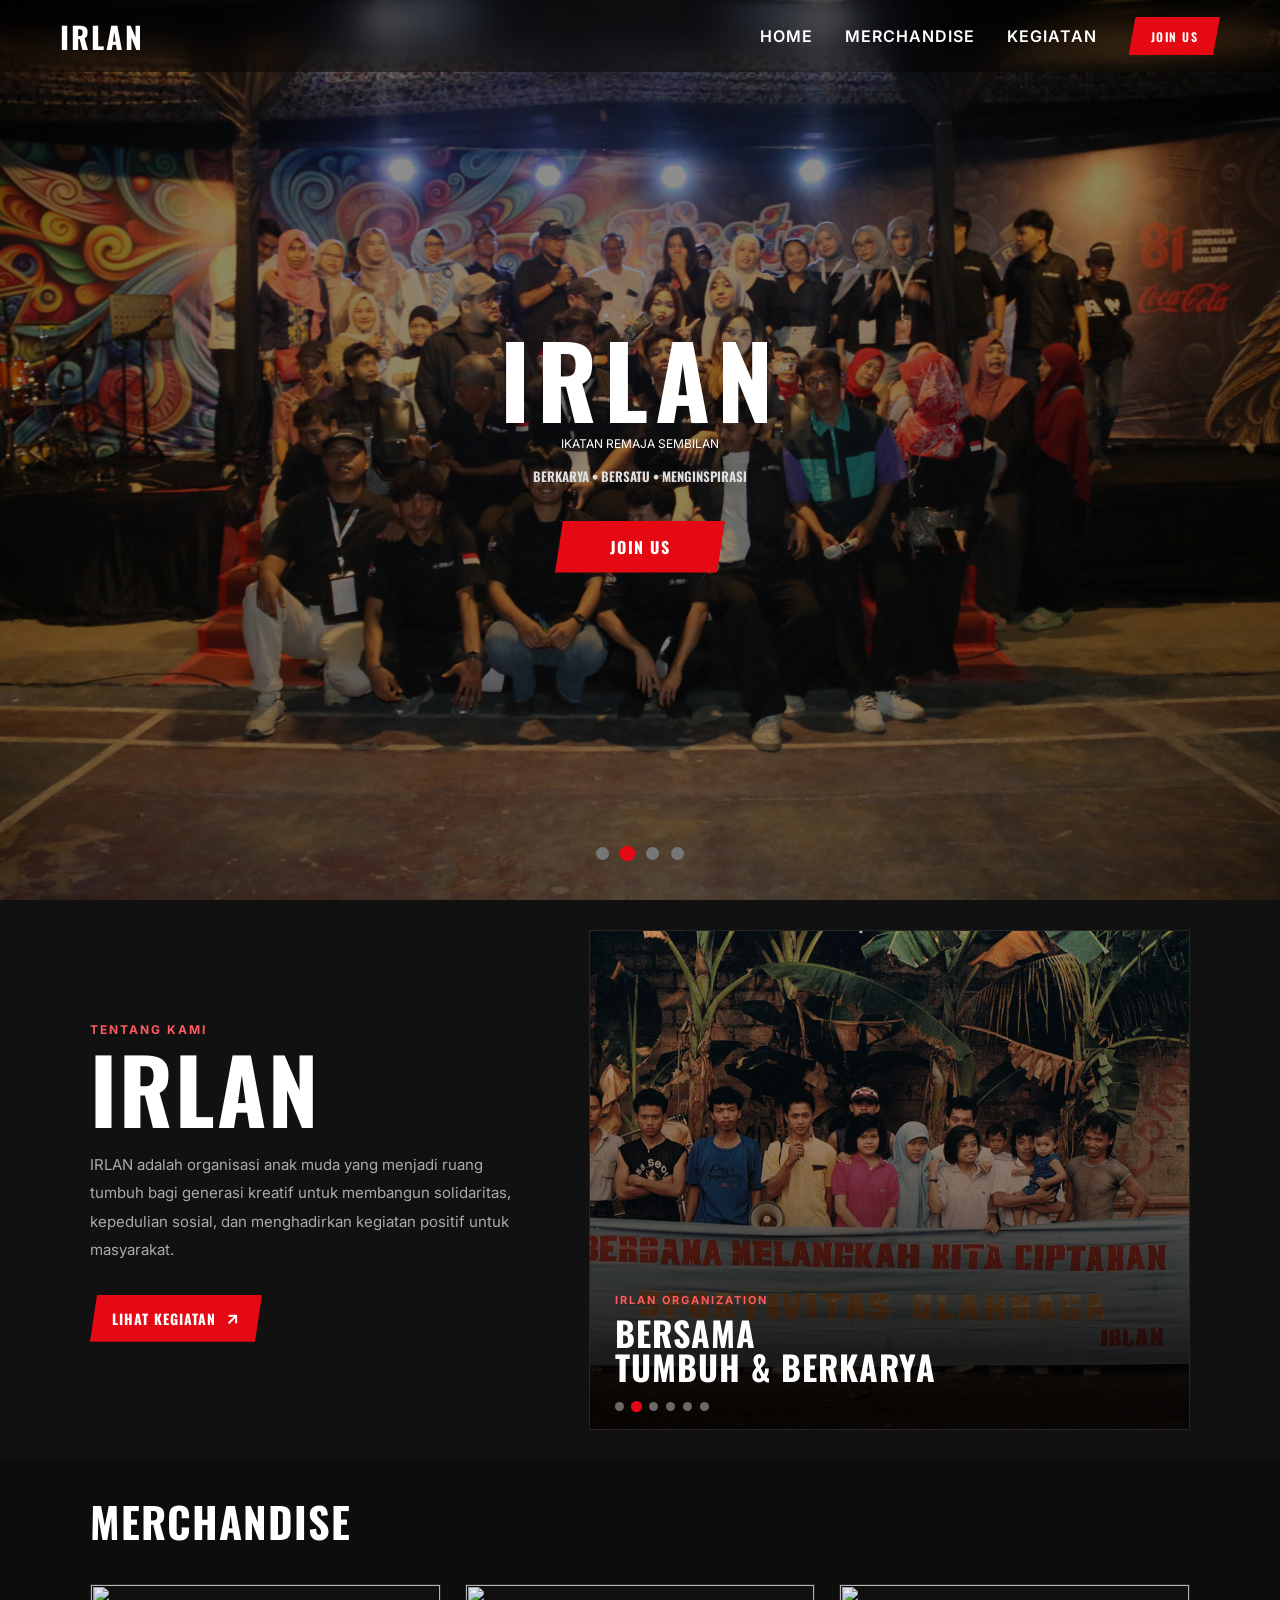
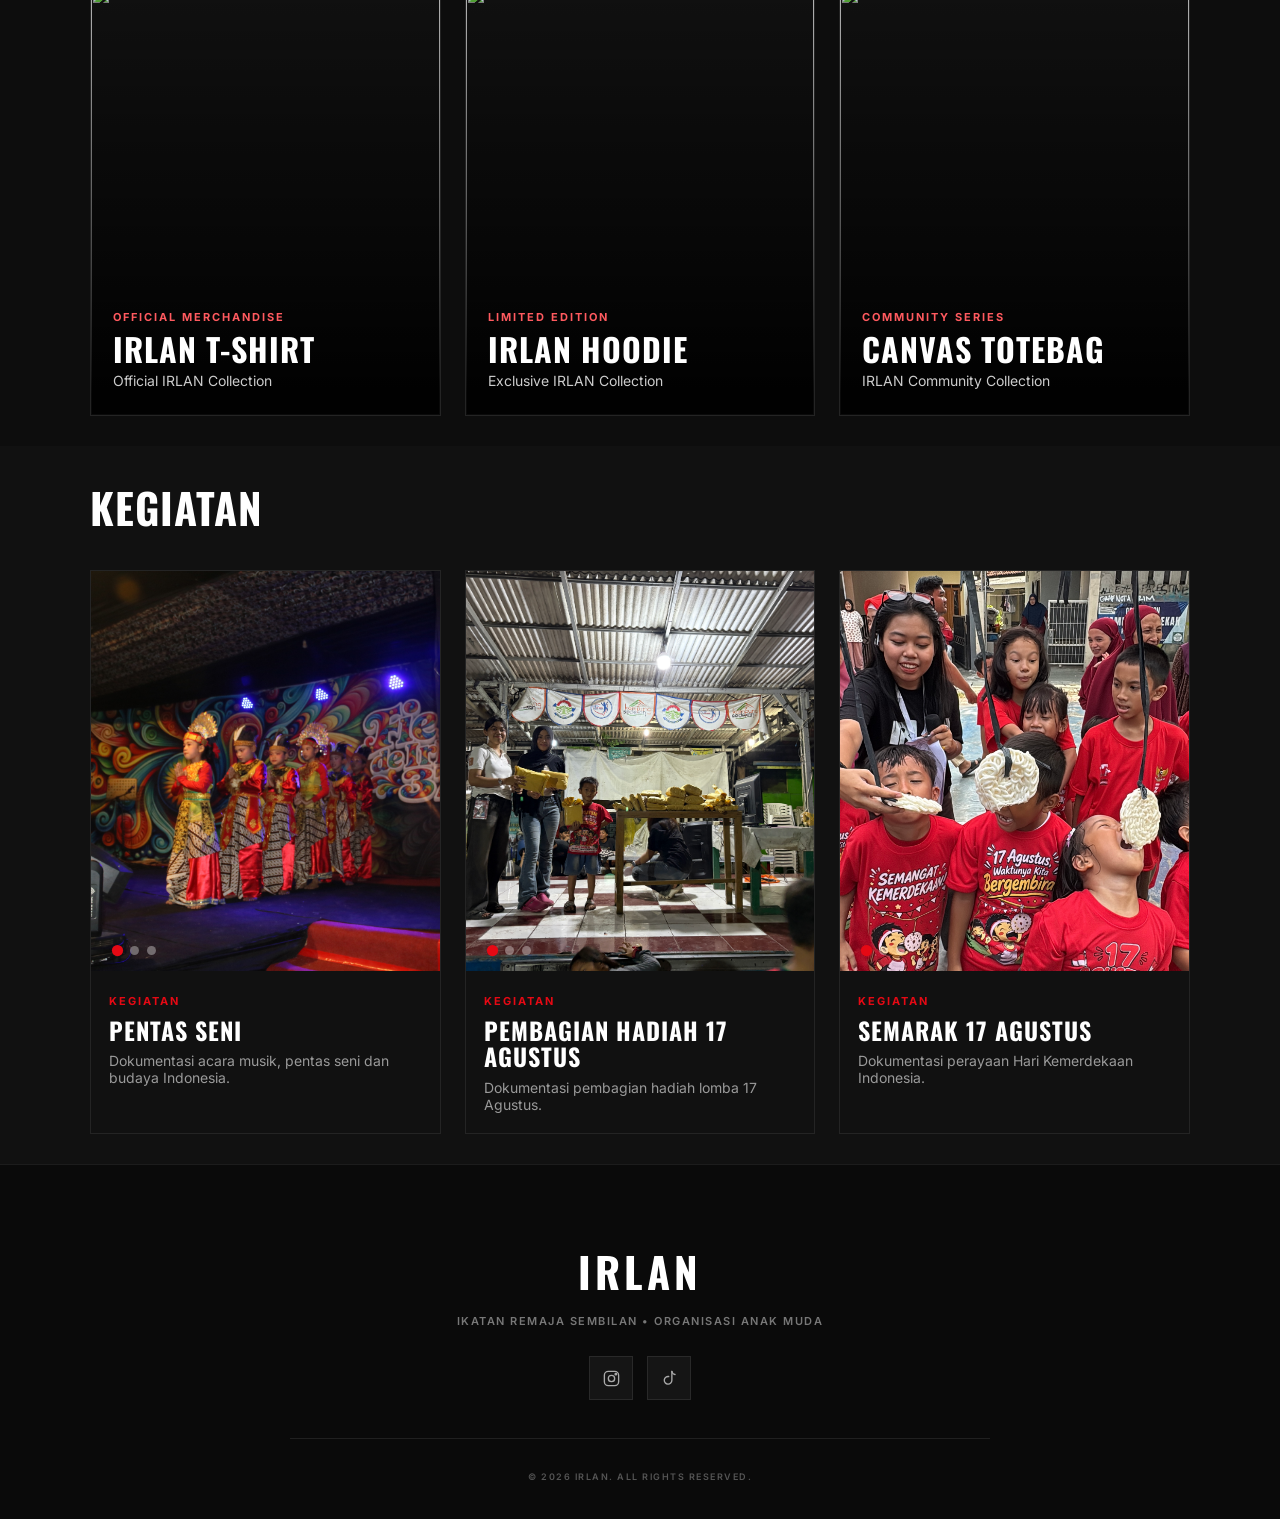
==== index.html @ e05d718b "home" ====
<!DOCTYPE html>
<html lang="id">

<head>
    <meta charset="UTF-8">
    <meta name="viewport" content="width=device-width, initial-scale=1.0">
    <title>IRLAN | Ikatan Remaja Sembilan</title>
    <link
        href="https://fonts.googleapis.com/css2?family=Oswald:wght@400;500;600;700&family=Inter:wght@300;400;500;600&display=swap"
        rel="stylesheet">
    <link rel="stylesheet" href="https://irlan-organization.github.io/org/assets/css/style.css">
</head>

<body>

    <header>
        <nav class="nav">
            <h2 class="logo">IRLAN</h2>
            <ul class="menu" id="menu">
                <li><a href="#home" id="active">HOME</a></li>
                <li><a href="#merchandise">MERCHANDISE</a></li>
                <li><a href="#activity">KEGIATAN</a></li>
                <li class="nav-join">
                    <a href="#join">JOIN US</a>
                </li>
            </ul>
            <button class="hamburger" id="hamburger" aria-label="Menu">
                ☰
            </button>
        </nav>
    </header>

    <!-- HERO -->

    <section class="hero" id="home">
        <div class="slides">
            <div class="slide active"
                style="background-image:url('https://irlan-organization.github.io/org/assets/anggota/IMG_0138.JPG')">
            </div>
            <div class="slide"
                style="background-image:url('https://irlan-organization.github.io/org/assets/anggota/IMG_0139.JPG')">
            </div>
            <div class="slide"
                style="background-image:url('https://irlan-organization.github.io/org/assets/anggota/IMG_0140.JPG')">
            </div>
            <div class="slide"
                style="background-image:url('https://irlan-organization.github.io/org/assets/anggota/IMG_0142.JPG')">
            </div>
        </div>

        <div class="hero-overlay">
            <h1>IRLAN</h1>
            <span class="badge">IKATAN REMAJA SEMBILAN</span>
            <p>
                BERKARYA • BERSATU • MENGINSPIRASI
            </p>
            <a href="#activity" class="btn">
                JOIN US
            </a>
            <div class="dots">
                <span class="dot active"></span>
                <span class="dot"></span>
                <span class="dot"></span>
                <span class="dot"></span>
            </div>
        </div>
    </section>

    <!-- ABOUT -->

    <section class="about">
        <div class="container about-grid">
            <!-- TEXT -->
            <div class="about-text">
                <span class="section-tag">
                    TENTANG KAMI
                </span>
                <h2>
                    IRLAN
                </h2>
                <p>
                    IRLAN adalah organisasi anak muda yang menjadi ruang tumbuh
                    bagi generasi kreatif untuk membangun solidaritas,
                    kepedulian sosial, dan menghadirkan kegiatan positif
                    untuk masyarakat.
                </p>
                <a href="#activity" class="about-btn">
                    LIHAT KEGIATAN
                    <span>↗</span>
                </a>
            </div>

            <!-- FOTO -->
            <div class="about-slider">
                <img src="https://irlan-organization.github.io/org/assets/anggota/34.jpg" class="about-photo active">
                <img src="https://irlan-organization.github.io/org/assets/anggota/70.JPG" class="about-photo">
                <img src="https://irlan-organization.github.io/org/assets/anggota/37.JPG" class="about-photo">
                <img src="https://irlan-organization.github.io/org/assets/anggota/111.JPG" class="about-photo">
                <img src="https://irlan-organization.github.io/org/assets/anggota/15.JPG" class="about-photo">
                <img src="https://irlan-organization.github.io/org/assets/anggota/7.JPG" class="about-photo">
                <div class="about-overlay"></div>
                <div class="about-info">
                    <span>
                        IRLAN ORGANIZATION
                    </span>
                    <h3>
                        Bersama<br>
                        Tumbuh & Berkarya
                    </h3>
                </div>
                <div class="about-dots">
                    <span class="about-dot active"></span>
                    <span class="about-dot"></span>
                    <span class="about-dot"></span>
                    <span class="about-dot"></span>
                    <span class="about-dot"></span>
                    <span class="about-dot"></span>
                </div>
            </div>
        </div>
    </section>

    <!-- MERCHANDISE -->

    <section class="merchandise" id="merchandise">
        <div class="container">
            <h2>Merchandise</h2>
            <div class="merch-grid">
                <!-- T-SHIRT -->
                <div class="merch-card">
                    <div class="merch-image">
                        <img src="assets/merchandise/HARDCORE TODAY 001 (T-SHIRT).jpg">
                        <div class="merch-overlay"></div>
                        <div class="merch-info">
                            <span>OFFICIAL MERCHANDISE</span>
                            <h3>IRLAN T-Shirt</h3>
                            <p>Official IRLAN Collection</p>
                        </div>
                    </div>
                </div>

                <!-- HOODIE -->
                <div class="merch-card">
                    <div class="merch-image">
                        <img src="assets/merch2.jpg">
                        <div class="merch-overlay"></div>
                        <div class="merch-info">
                            <span>LIMITED EDITION</span>
                            <h3>IRLAN Hoodie</h3>
                            <p>Exclusive IRLAN Collection</p>
                        </div>
                    </div>
                </div>

                <!-- TOTEBAG -->
                <div class="merch-card">
                    <div class="merch-image">
                        <img src="assets/merch3.jpg">
                        <div class="merch-overlay"></div>
                        <div class="merch-info">
                            <span>COMMUNITY SERIES</span>
                            <h3>Canvas Totebag</h3>
                            <p>IRLAN Community Collection</p>
                        </div>
                    </div>
                </div>
            </div>
        </div>
    </section>

    <!-- KEGIATAN -->

    <section id="activity" class="activity">
        <div class="container">
            <h2>Kegiatan</h2>
            <div class="cards">
                <!-- PENTAS SENI -->
                <div class="activity-card activity-item">
                    <div class="activity-slider">
                        <img src="https://irlan-organization.github.io/org/assets/kegiatan/pentas-seni/IMG_0026.JPG"
                            class="activity-photo active">
                        <img src="https://irlan-organization.github.io/org/assets/kegiatan/pentas-seni/IMG_0032.JPG"
                            class="activity-photo" loading="lazy">
                        <img src="https://irlan-organization.github.io/org/assets/kegiatan/pentas-seni/IMG_0035.JPG"
                            class="activity-photo" loading="lazy">
                        <div class="activity-dots">
                            <span class="activity-dot active"></span>
                            <span class="activity-dot"></span>
                            <span class="activity-dot"></span>
                        </div>
                    </div>

                    <!-- INFO DI LUAR ACTIVITY-SLIDER -->
                    <div class="activity-info">
                        <span class="activity-category">KEGIATAN</span>
                        <h3>Pentas Seni</h3>
                        <p>Dokumentasi acara musik, pentas seni dan budaya Indonesia.</p>
                    </div>
                </div>


                <!-- PEMBAGIAN HADIAH 17 AGUSTUS -->
                <div class="activity-card activity-item">
                    <div class="activity-slider">
                        <img src="https://irlan-organization.github.io/org/assets/kegiatan/17-agustus/IMG_1781.JPG"
                            class="activity-photo active">
                        <img src="https://irlan-organization.github.io/org/assets/kegiatan/17-agustus/IMG_1794.JPG"
                            class="activity-photo" loading="lazy">
                        <img src="https://irlan-organization.github.io/org/assets/kegiatan/17-agustus/IMG_1793.JPG"
                            class="activity-photo" loading="lazy">
                        <div class="activity-dots">
                            <span class="activity-dot active"></span>
                            <span class="activity-dot"></span>
                            <span class="activity-dot"></span>
                        </div>
                    </div>

                    <!-- INFO DI LUAR ACTIVITY-SLIDER -->
                    <div class="activity-info">
                        <span class="activity-category">KEGIATAN</span>
                        <h3>Pembagian Hadiah 17 Agustus</h3>
                        <p>Dokumentasi pembagian hadiah lomba 17 Agustus.</p>
                    </div>
                </div>


                <!-- SEMARAK 17 AGUSTUS -->
                <div class="activity-card activity-item">
                    <div class="activity-slider">
                        <img src="https://irlan-organization.github.io/org/assets/kegiatan/17-agustus/IMG_1621.JPG"
                            class="activity-photo active">
                        <img src="https://irlan-organization.github.io/org/assets/kegiatan/17-agustus/IMG_1635.JPG"
                            class="activity-photo" loading="lazy">
                        <img src="https://irlan-organization.github.io/org/assets/kegiatan/17-agustus/IMG_1679.JPG"
                            class="activity-photo" loading="lazy">
                        <div class="activity-dots">
                            <span class="activity-dot active"></span>
                            <span class="activity-dot"></span>
                            <span class="activity-dot"></span>
                        </div>
                    </div>

                    <!-- INFO DI LUAR ACTIVITY-SLIDER -->
                    <div class="activity-info">
                        <span class="activity-category">KEGIATAN</span>
                        <h3>Semarak 17 Agustus</h3>
                        <p>Dokumentasi perayaan Hari Kemerdekaan Indonesia.</p>
                    </div>
                </div>
            </div>
        </div>
    </section>

    <footer class="site-footer">
        <div class="footer-content">
            <h2>IRLAN</h2>
            <p>
                IKATAN REMAJA SEMBILAN • ORGANISASI ANAK MUDA
            </p>
            <div class="social-links">
                <a href="https://instagram.com/irlan09_" target="_blank" rel="noopener noreferrer"
                    aria-label="Instagram IRLAN">
                    <svg viewBox="0 0 24 24" aria-hidden="true">
                        <rect x="3" y="3" width="18" height="18" rx="5"></rect>
                        <circle cx="12" cy="12" r="4"></circle>
                        <circle cx="17.5" cy="6.5" r="1"></circle>
                    </svg>
                </a>
                <a href="https://tiktok.com/@USERNAME_IRLAN" target="_blank" rel="noopener noreferrer"
                    aria-label="TikTok IRLAN">
                    <svg viewBox="0 0 24 24" aria-hidden="true">
                        <path d="M15 3v11.2a4.8 4.8 0 1 1-4-4.7"></path>
                        <path d="M15 3c.5 2.3 2 3.8 4 4"></path>
                    </svg>
                </a>
            </div>
            <div class="footer-line"></div>
            <small>
                © 2026 IRLAN. ALL RIGHTS RESERVED.
            </small>
        </div>
    </footer>

    <script src="https://irlan-organization.github.io/org/assets/js/script.js"></script>

</body>

</html>
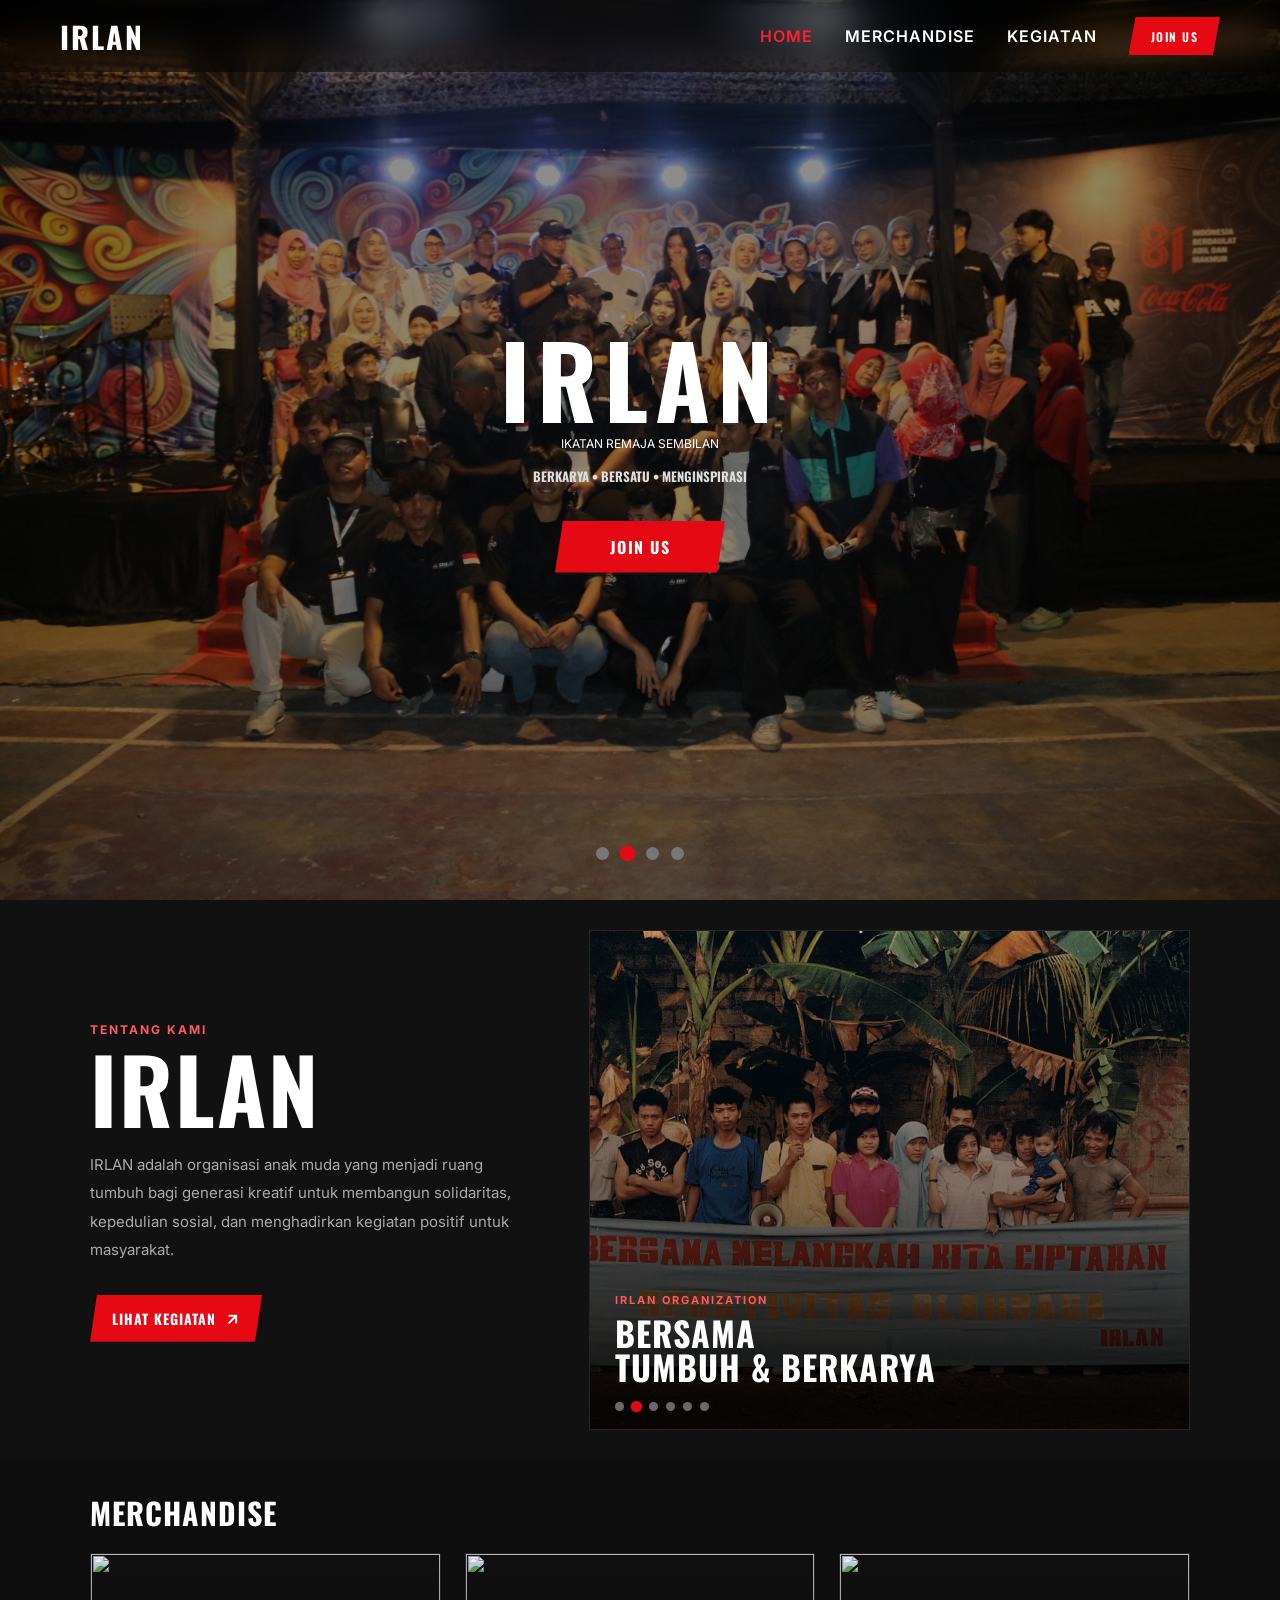
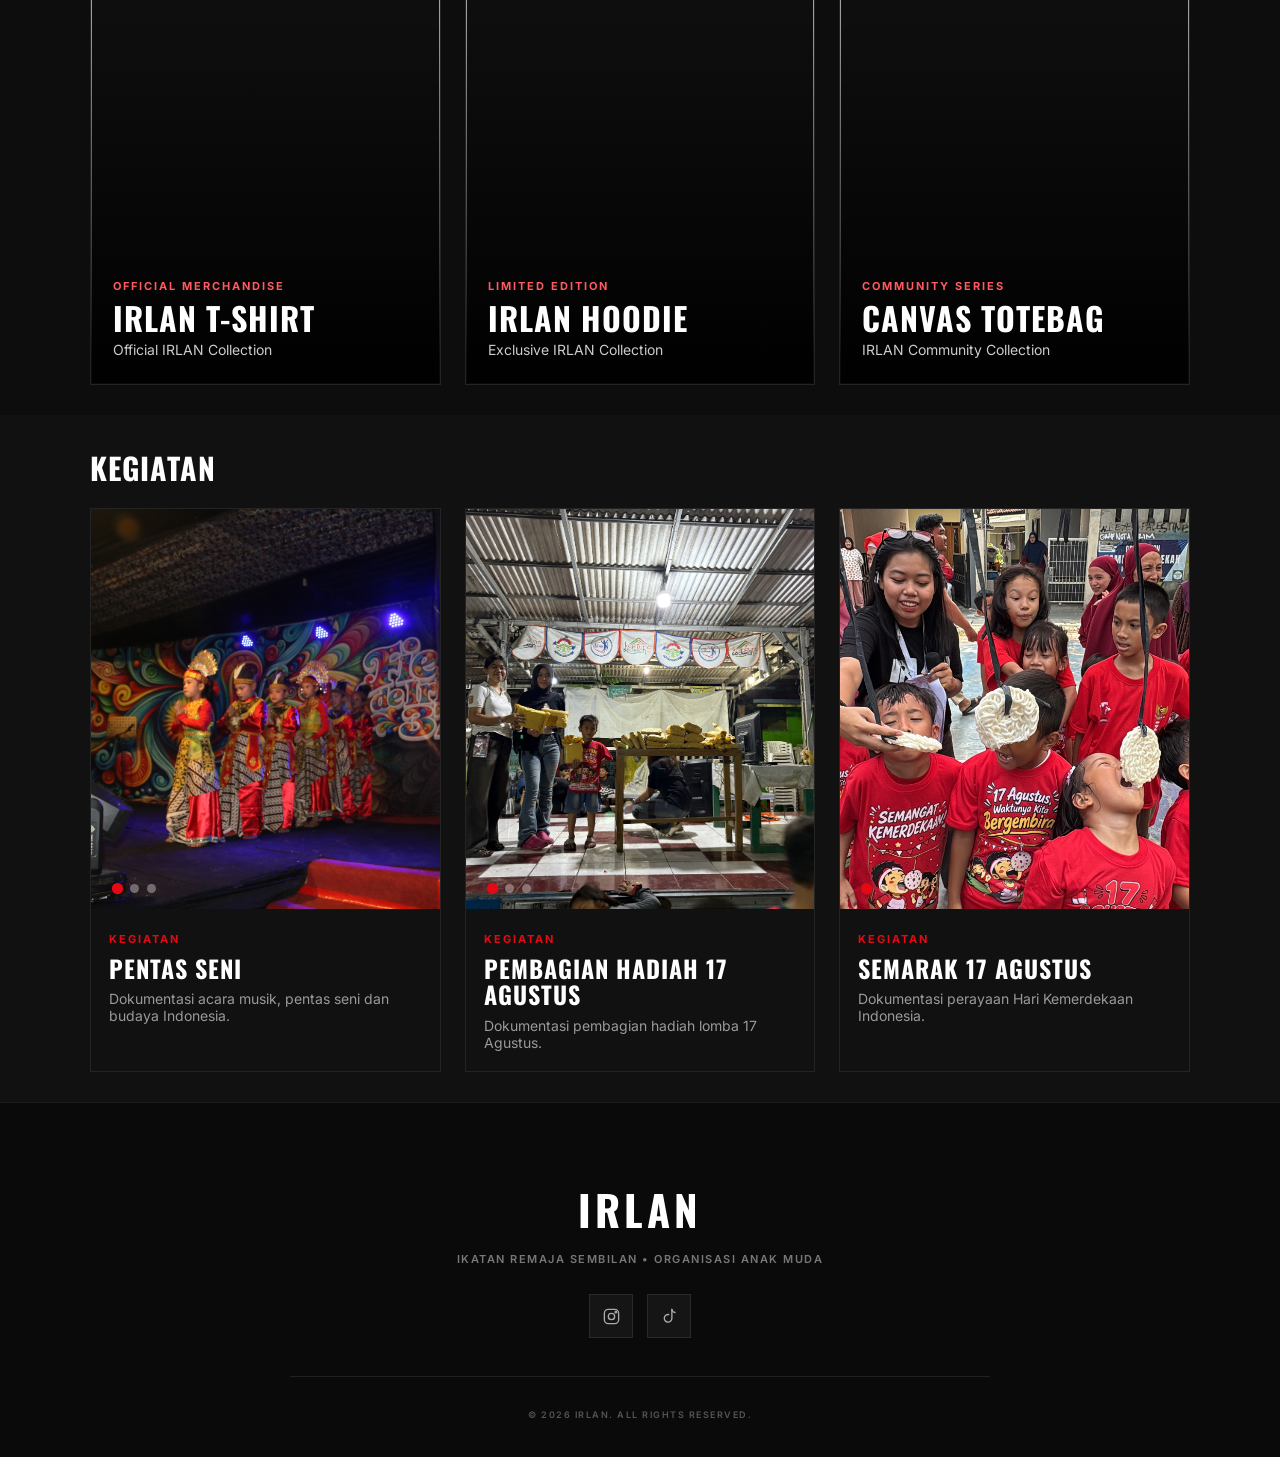
==== commit 94a90e2b: "home" ====
--- a/index.html
+++ b/index.html
@@ -17,11 +17,11 @@
         <nav class="nav">
             <h2 class="logo">IRLAN</h2>
             <ul class="menu" id="menu">
-                <li><a href="#home" id="active">HOME</a></li>
+                <li><a href="https://irlan-organization.github.io/org/home/" id="active">HOME</a></li>
                 <li><a href="#merchandise">MERCHANDISE</a></li>
-                <li><a href="#activity">KEGIATAN</a></li>
+                <li><a href="https://irlan-organization.github.io/org/activity/">KEGIATAN</a></li>
                 <li class="nav-join">
-                    <a href="#join">JOIN US</a>
+                    <a href="https://irlan-organization.github.io/org/form/">JOIN US</a>
                 </li>
             </ul>
             <button class="hamburger" id="hamburger" aria-label="Menu">
@@ -54,7 +54,7 @@
             <p>
                 BERKARYA • BERSATU • MENGINSPIRASI
             </p>
-            <a href="#activity" class="btn">
+            <a href="https://irlan-organization.github.io/org/form/" class="btn">
                 JOIN US
             </a>
             <div class="dots">
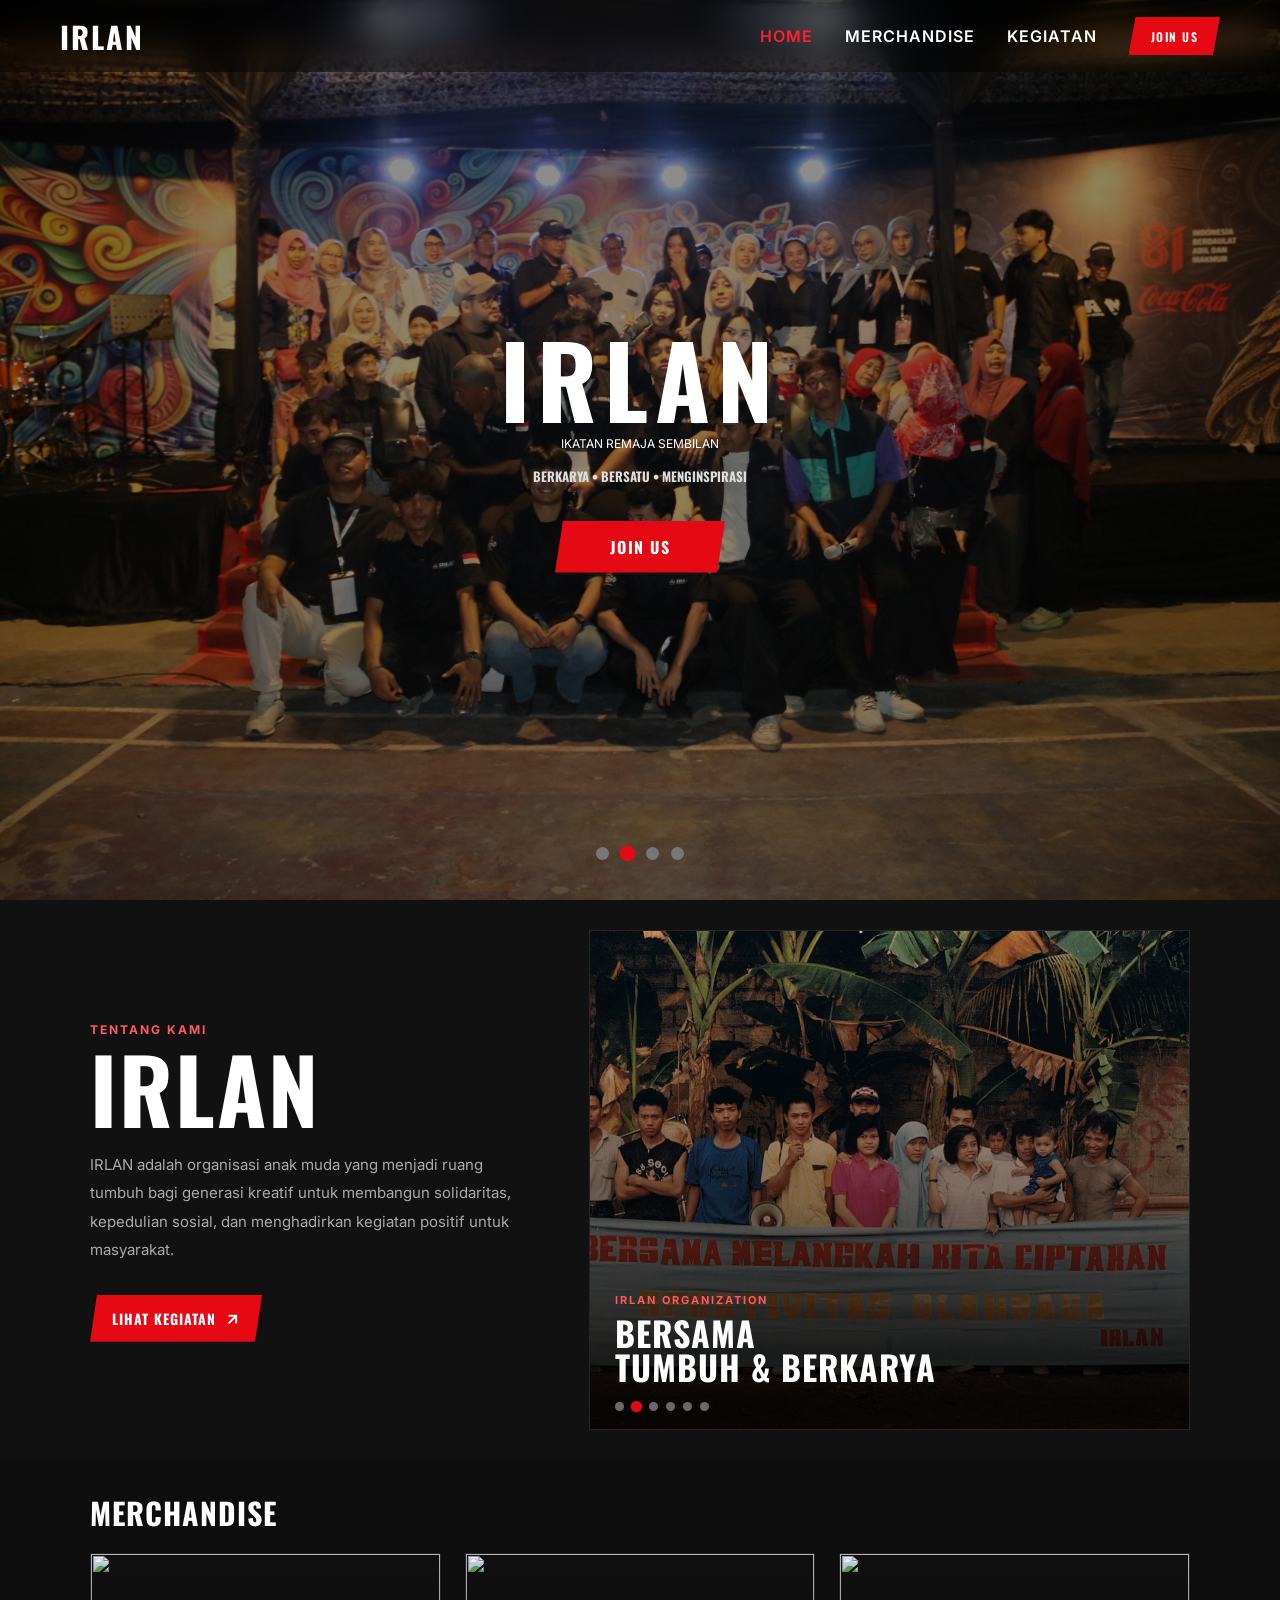
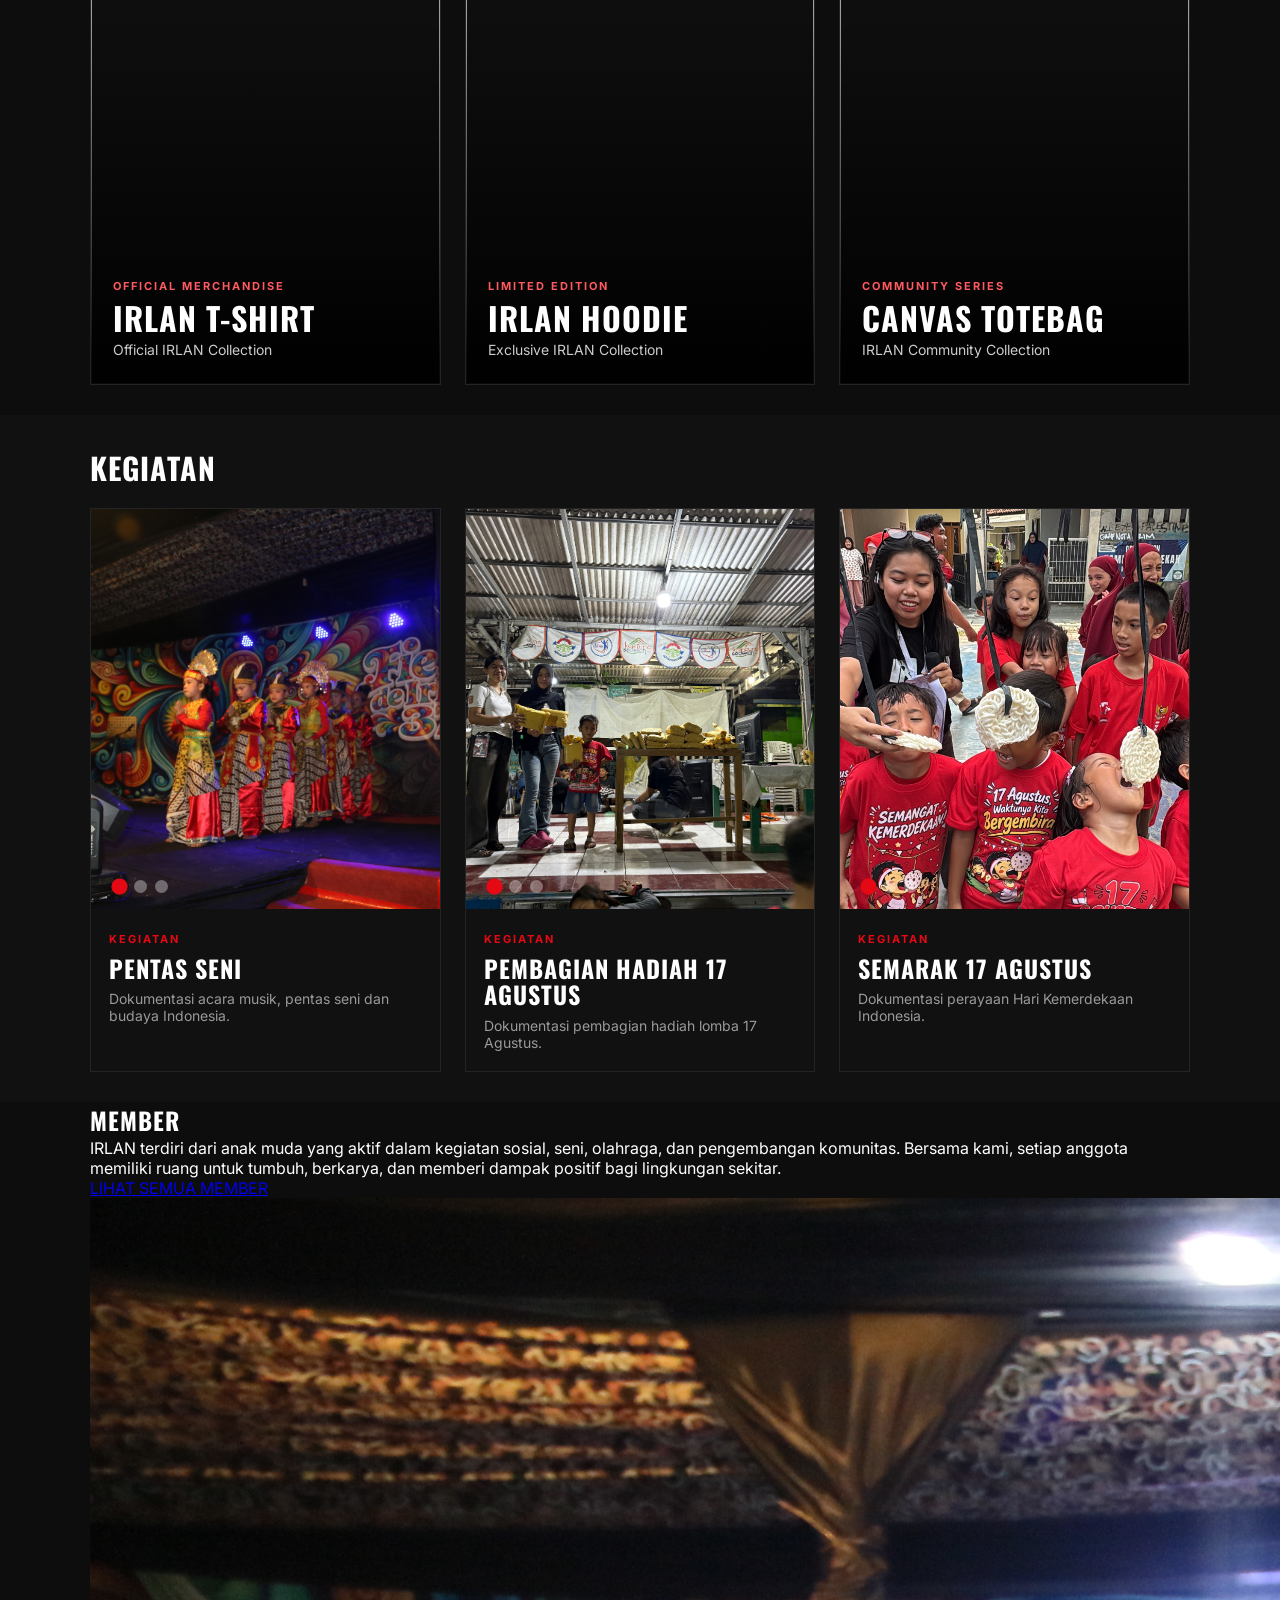
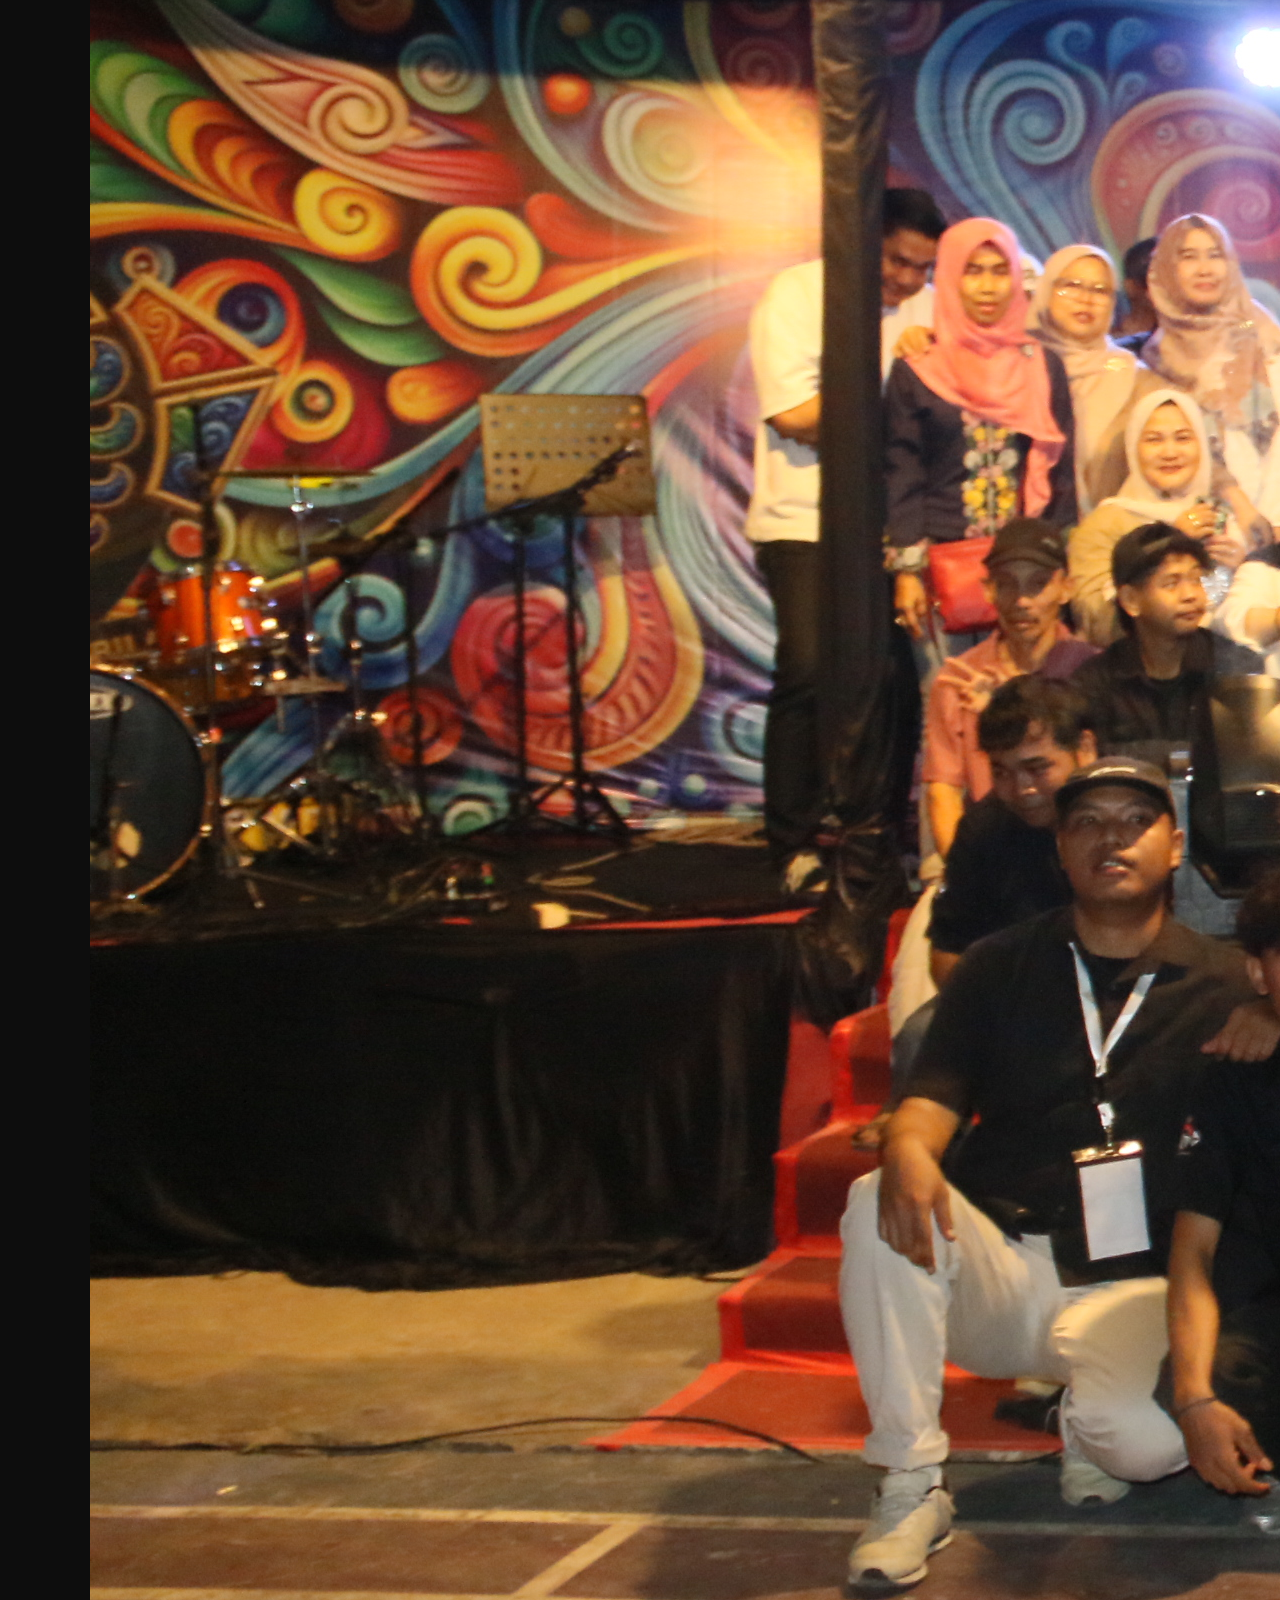
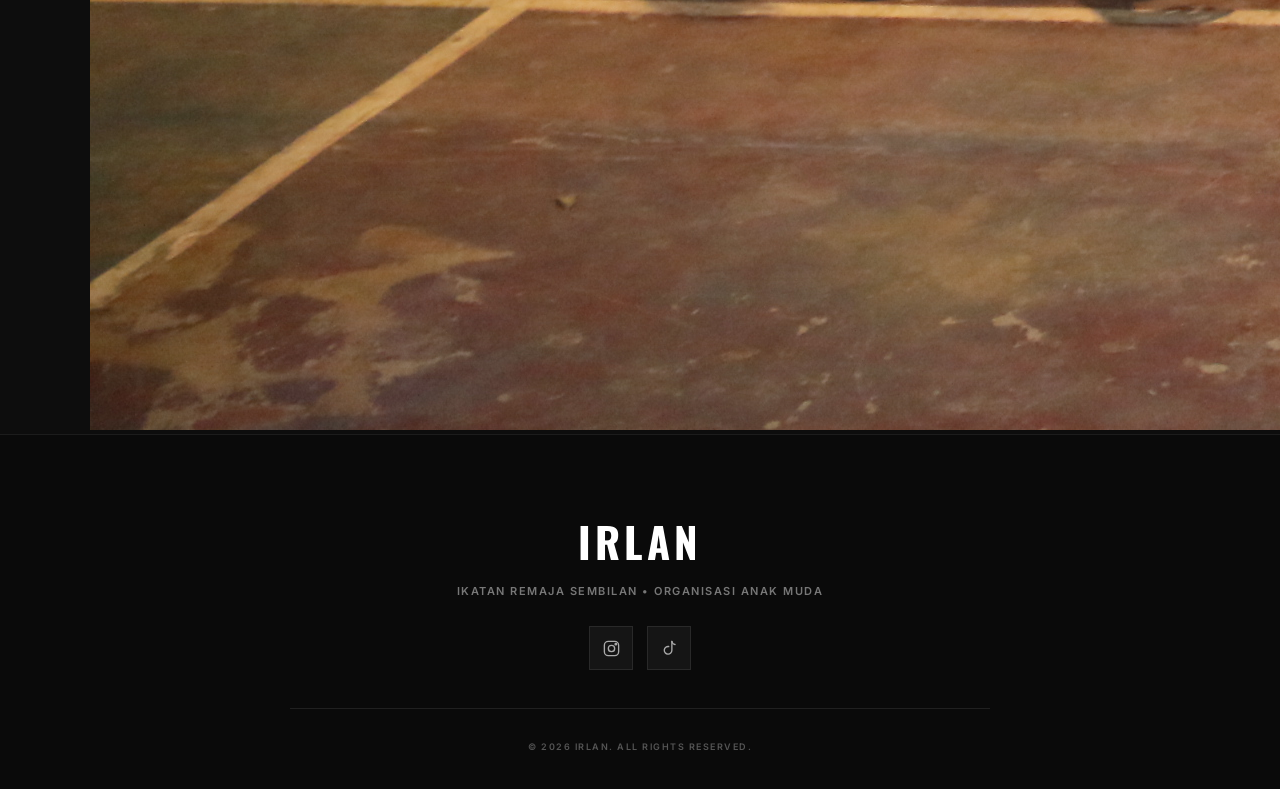
==== commit badc3e5d: "home luar" ====
--- a/index.html
+++ b/index.html
@@ -246,6 +246,28 @@
                         <h3>Semarak 17 Agustus</h3>
                         <p>Dokumentasi perayaan Hari Kemerdekaan Indonesia.</p>
                     </div>
+                </div>
+            </div>
+        </div>
+    </section>
+
+    <section id="member" class="member">
+        <div class="container">
+            <h2>MEMBER</h2>
+            <div class="member-grid">
+                <div class="member-content">
+                    <p>
+                        IRLAN terdiri dari anak muda yang aktif dalam kegiatan sosial,
+                        seni, olahraga, dan pengembangan komunitas. Bersama kami,
+                        setiap anggota memiliki ruang untuk tumbuh, berkarya, dan
+                        memberi dampak positif bagi lingkungan sekitar.
+                    </p>
+                    <a href="members/index.html" class="member-btn">
+                        LIHAT SEMUA MEMBER
+                    </a>
+                </div>
+                <div class="member-image">
+                    <img src="https://irlan-organization.github.io/org/assets/anggota/IMG_0139.JPG" alt="Member IRLAN">
                 </div>
             </div>
         </div>
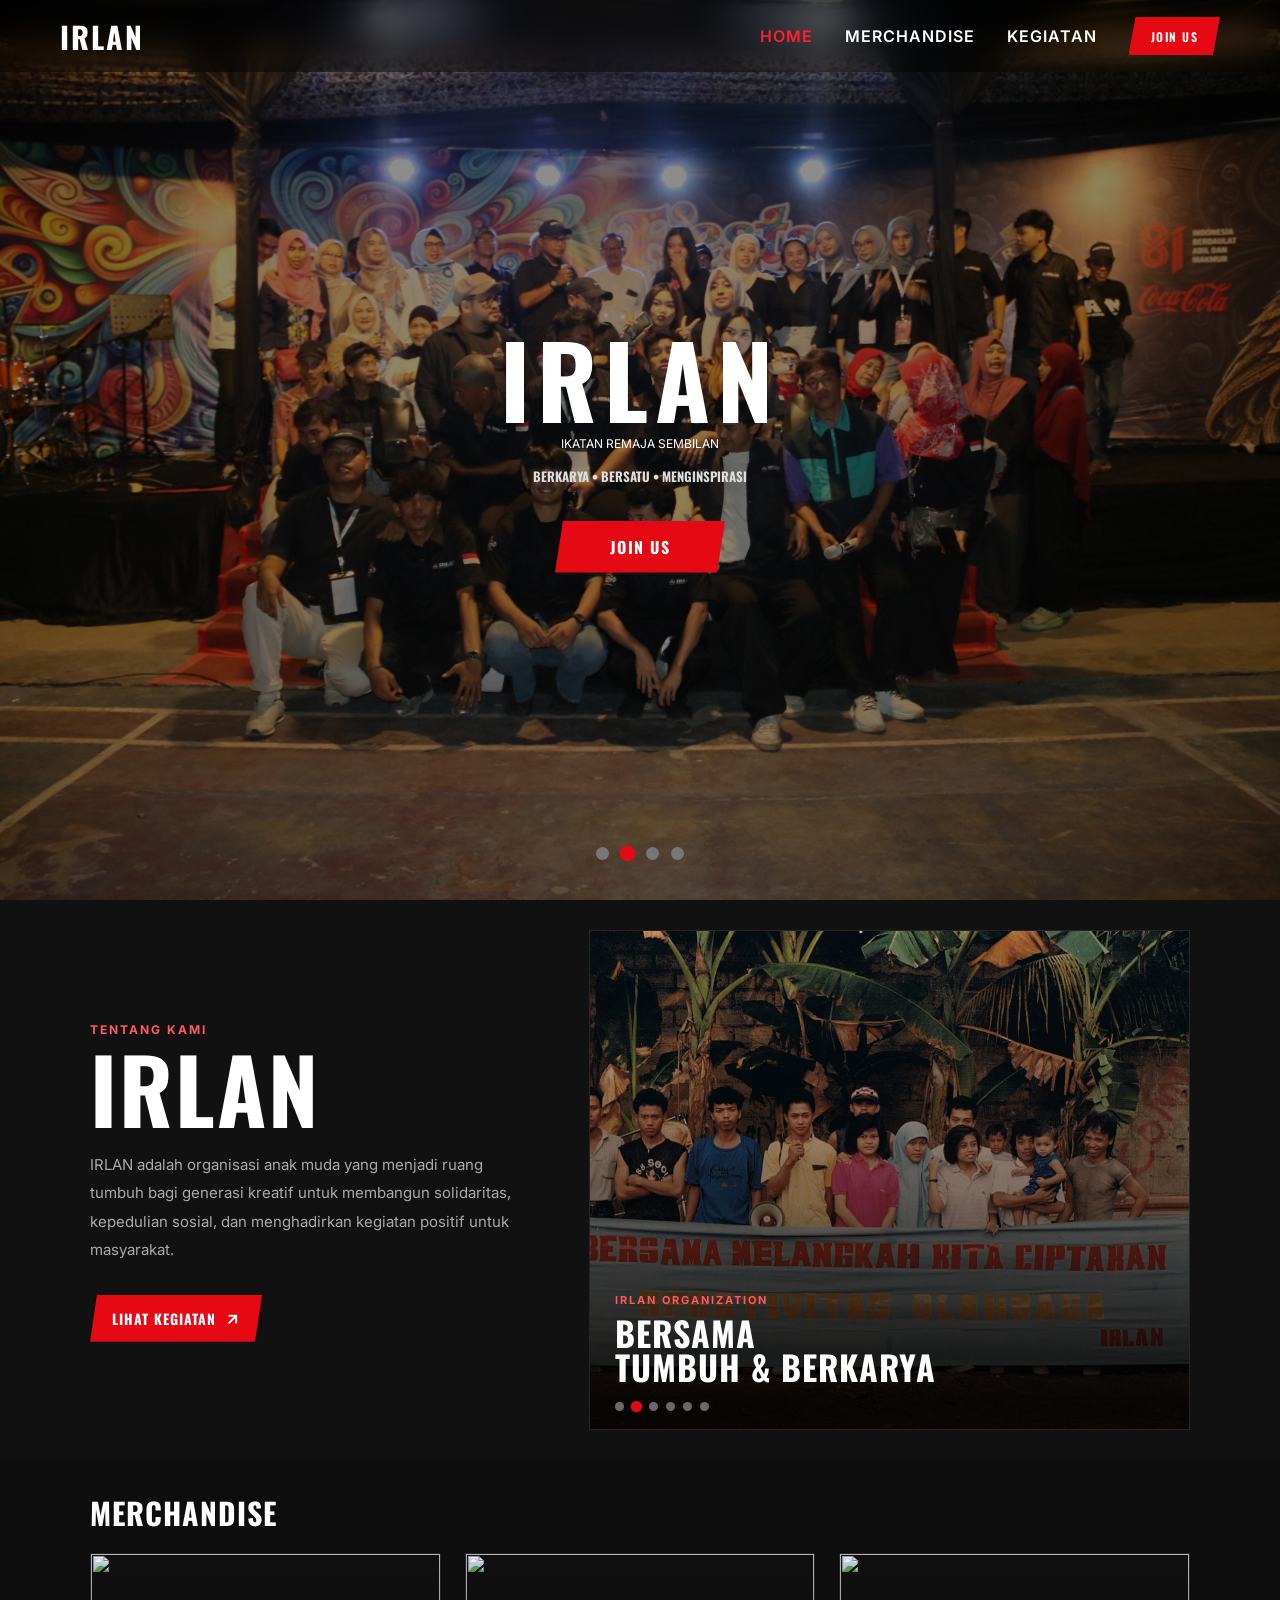
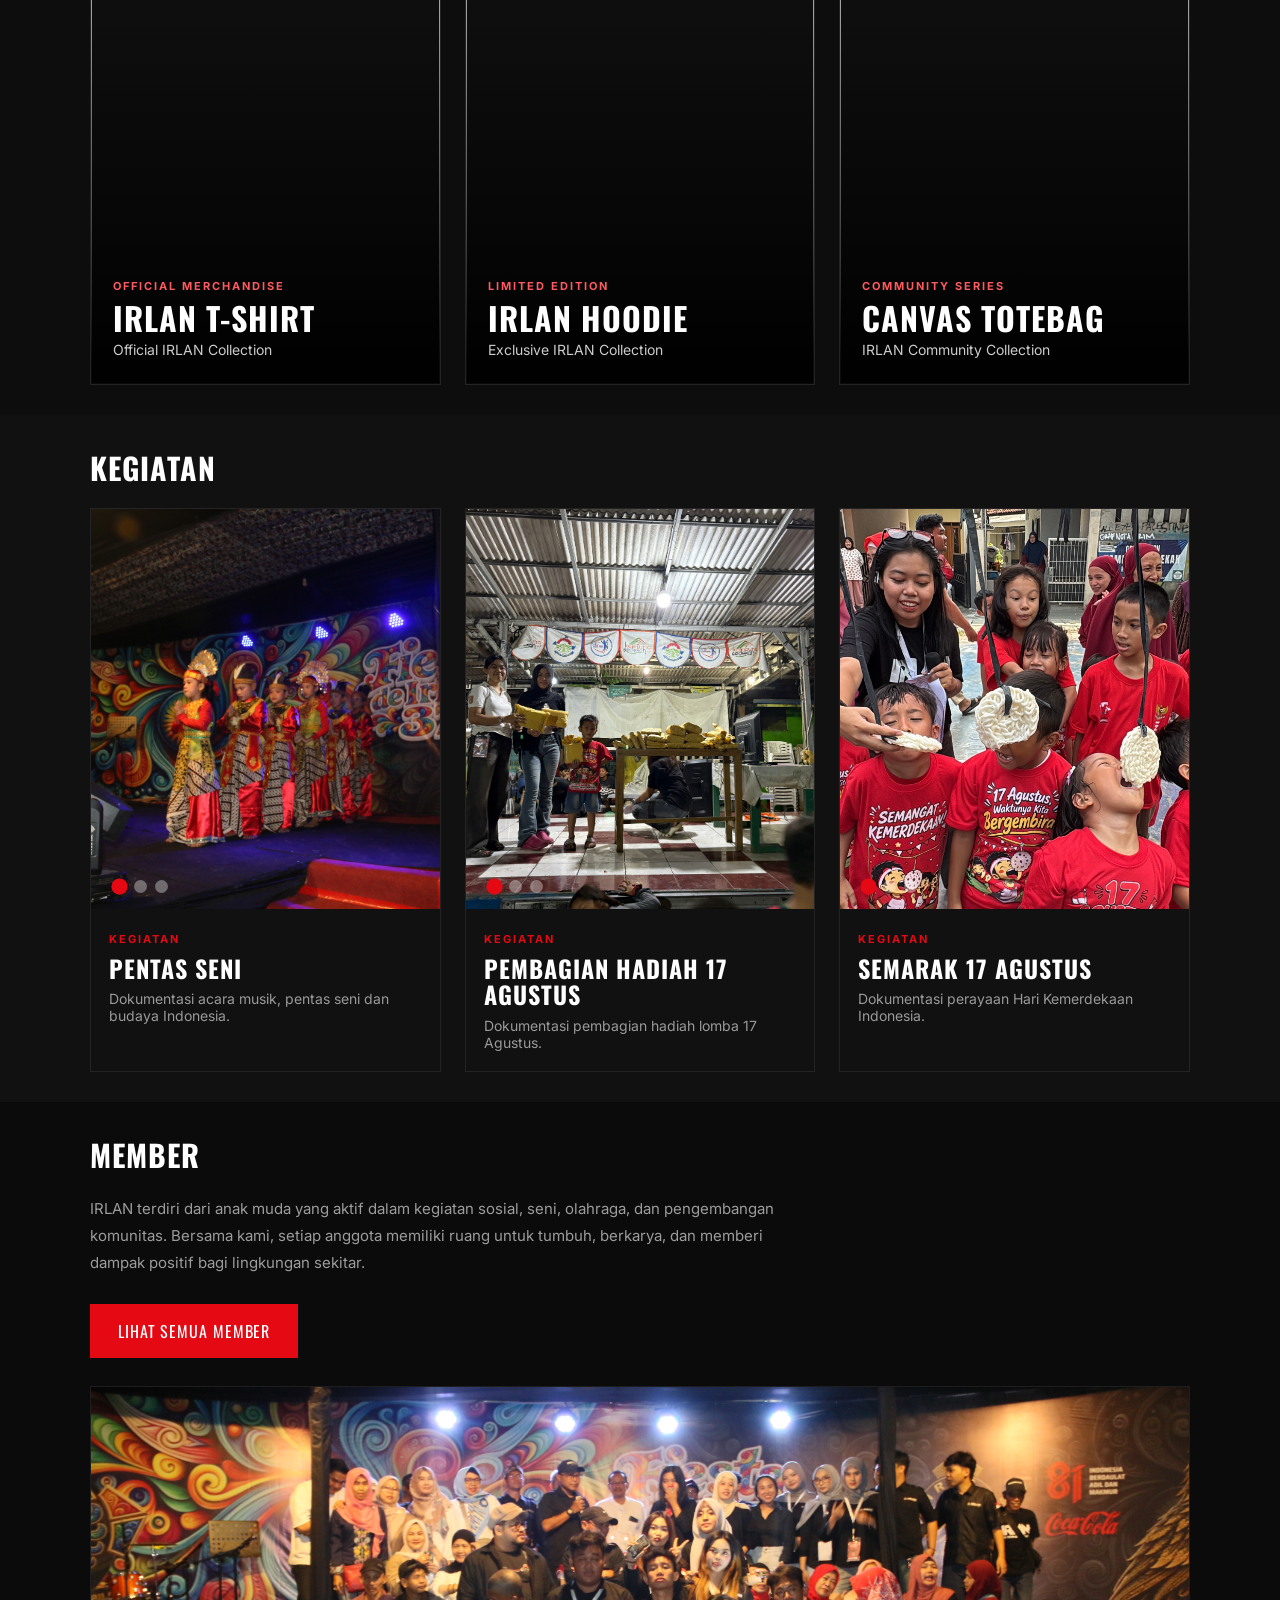
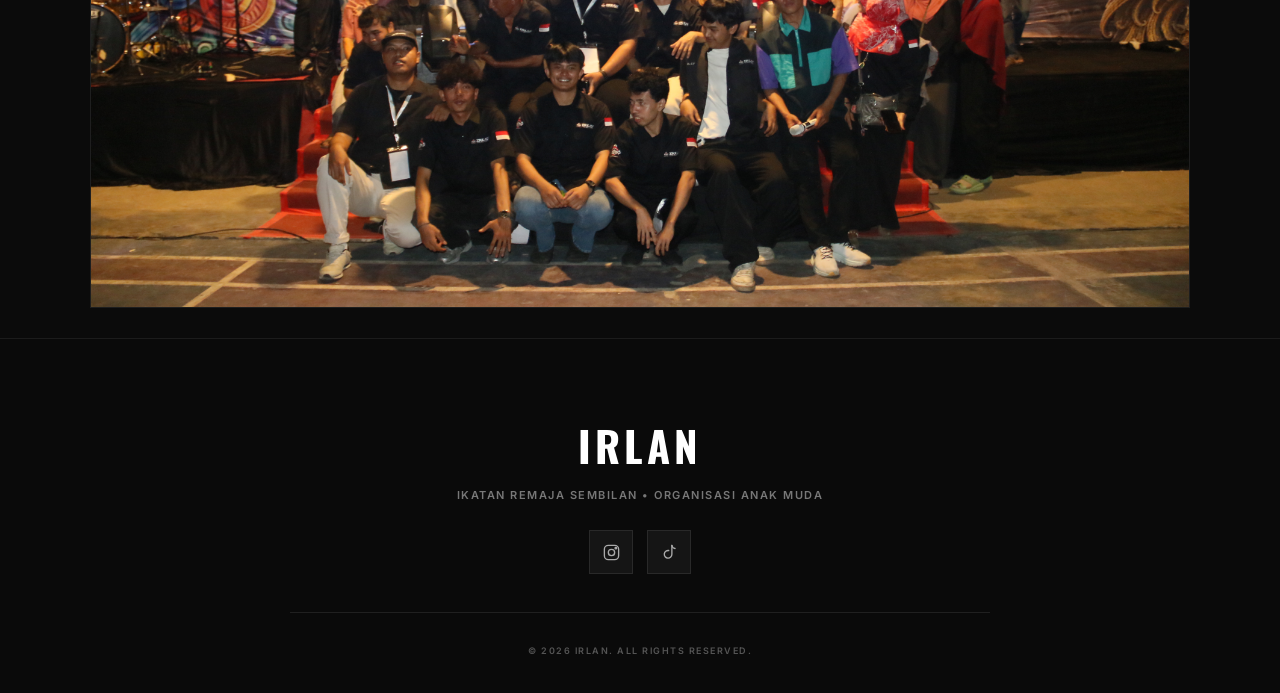
==== commit 95d0aa0e: "home luar" ====
--- a/index.html
+++ b/index.html
@@ -262,7 +262,7 @@
                         setiap anggota memiliki ruang untuk tumbuh, berkarya, dan
                         memberi dampak positif bagi lingkungan sekitar.
                     </p>
-                    <a href="members/index.html" class="member-btn">
+                    <a href="https://irlan-organization.github.io/org/members/index.html" class="member-btn">
                         LIHAT SEMUA MEMBER
                     </a>
                 </div>
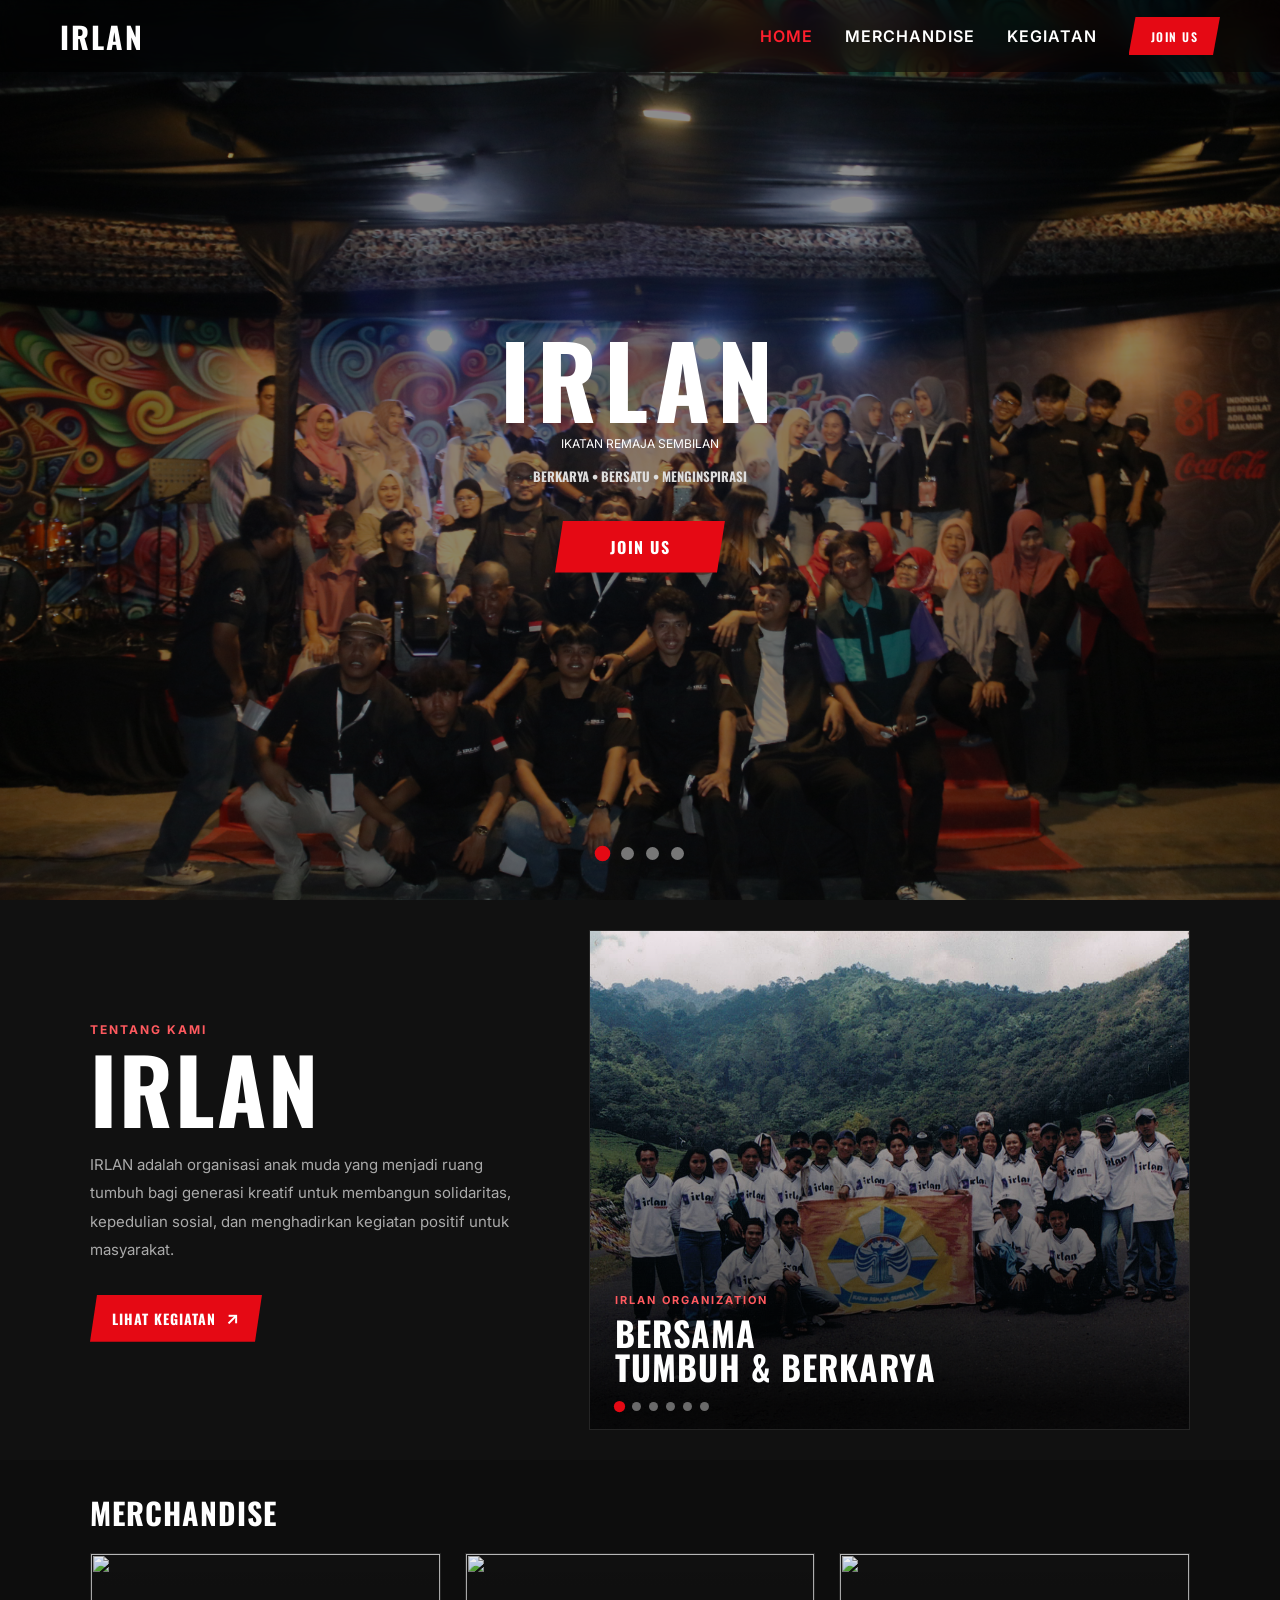
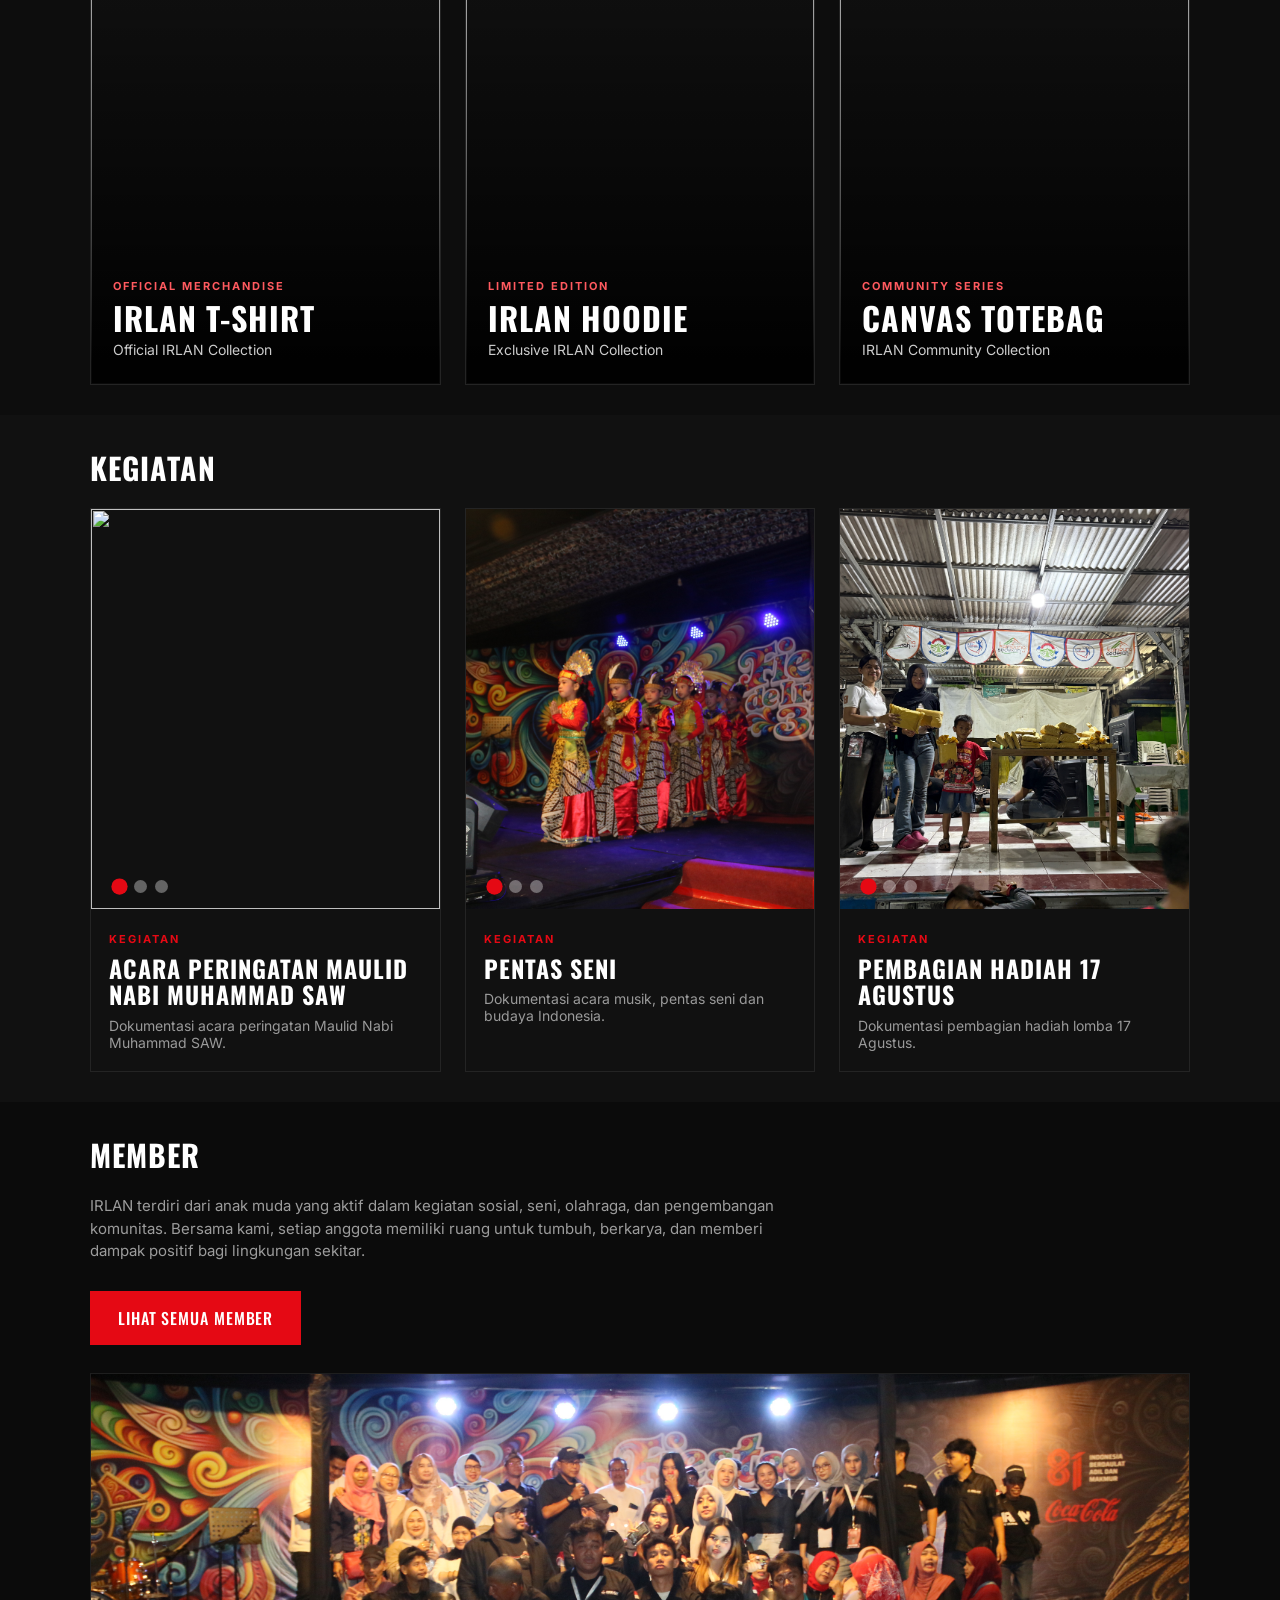
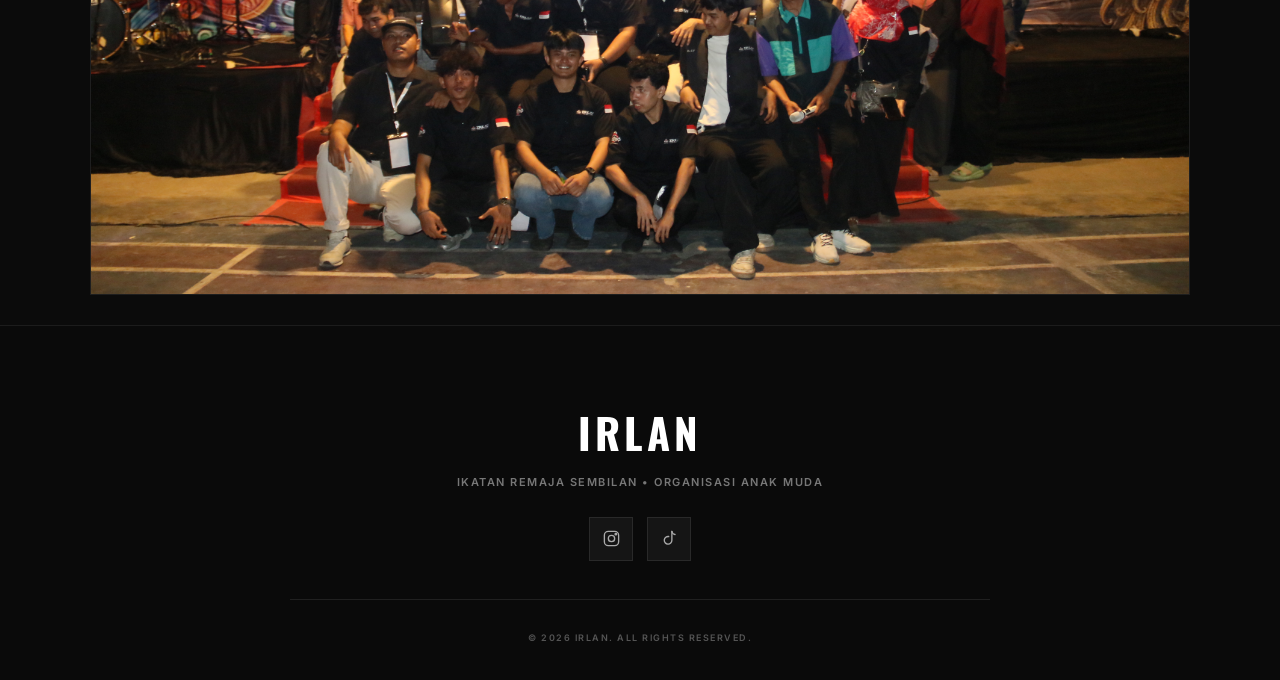
==== commit f0d013e3: "home luar" ====
--- a/index.html
+++ b/index.html
@@ -174,6 +174,31 @@
         <div class="container">
             <h2>Kegiatan</h2>
             <div class="cards">
+                <!-- ACARA MAULID NABI -->
+                <div class="activity-card activity-item">
+                    <div class="activity-slider">
+                        <img src="https://irlan-organization.github.io/org/assets/kegiatan/maulid-nabiS/MAULID 11092026 1.jpg"
+                            class="activity-photo active">
+                        <img src="https://irlan-organization.github.io/org/assets/kegiatan/maulid-nabiS/MAULID 11092026 2.jpg"
+                            class="activity-photo" loading="lazy">
+                        <img src="https://irlan-organization.github.io/org/assets/kegiatan/maulid-nabiS/MAULID 11092026 3.jpg"
+                            class="activity-photo" loading="lazy">
+                        <div class="activity-dots">
+                            <span class="activity-dot active"></span>
+                            <span class="activity-dot"></span>
+                            <span class="activity-dot"></span>
+                        </div>
+                    </div>
+
+                    <!-- INFO DI LUAR ACTIVITY-SLIDER -->
+                    <div class="activity-info">
+                        <span class="activity-category">KEGIATAN</span>
+                        <h3>Acara Peringatan Maulid Nabi Muhammad SAW</h3>
+                        <p>Dokumentasi acara peringatan Maulid Nabi Muhammad SAW.</p>
+                    </div>
+                </div>
+
+
                 <!-- PENTAS SENI -->
                 <div class="activity-card activity-item">
                     <div class="activity-slider">
@@ -220,31 +245,6 @@
                         <span class="activity-category">KEGIATAN</span>
                         <h3>Pembagian Hadiah 17 Agustus</h3>
                         <p>Dokumentasi pembagian hadiah lomba 17 Agustus.</p>
-                    </div>
-                </div>
-
-
-                <!-- SEMARAK 17 AGUSTUS -->
-                <div class="activity-card activity-item">
-                    <div class="activity-slider">
-                        <img src="https://irlan-organization.github.io/org/assets/kegiatan/17-agustus/IMG_1621.JPG"
-                            class="activity-photo active">
-                        <img src="https://irlan-organization.github.io/org/assets/kegiatan/17-agustus/IMG_1635.JPG"
-                            class="activity-photo" loading="lazy">
-                        <img src="https://irlan-organization.github.io/org/assets/kegiatan/17-agustus/IMG_1679.JPG"
-                            class="activity-photo" loading="lazy">
-                        <div class="activity-dots">
-                            <span class="activity-dot active"></span>
-                            <span class="activity-dot"></span>
-                            <span class="activity-dot"></span>
-                        </div>
-                    </div>
-
-                    <!-- INFO DI LUAR ACTIVITY-SLIDER -->
-                    <div class="activity-info">
-                        <span class="activity-category">KEGIATAN</span>
-                        <h3>Semarak 17 Agustus</h3>
-                        <p>Dokumentasi perayaan Hari Kemerdekaan Indonesia.</p>
                     </div>
                 </div>
             </div>
@@ -262,7 +262,7 @@
                         setiap anggota memiliki ruang untuk tumbuh, berkarya, dan
                         memberi dampak positif bagi lingkungan sekitar.
                     </p>
-                    <a href="https://irlan-organization.github.io/org/members/index.html" class="member-btn">
+                    <a href="https://irlan-organization.github.io/org/members/" class="member-btn">
                         LIHAT SEMUA MEMBER
                     </a>
                 </div>
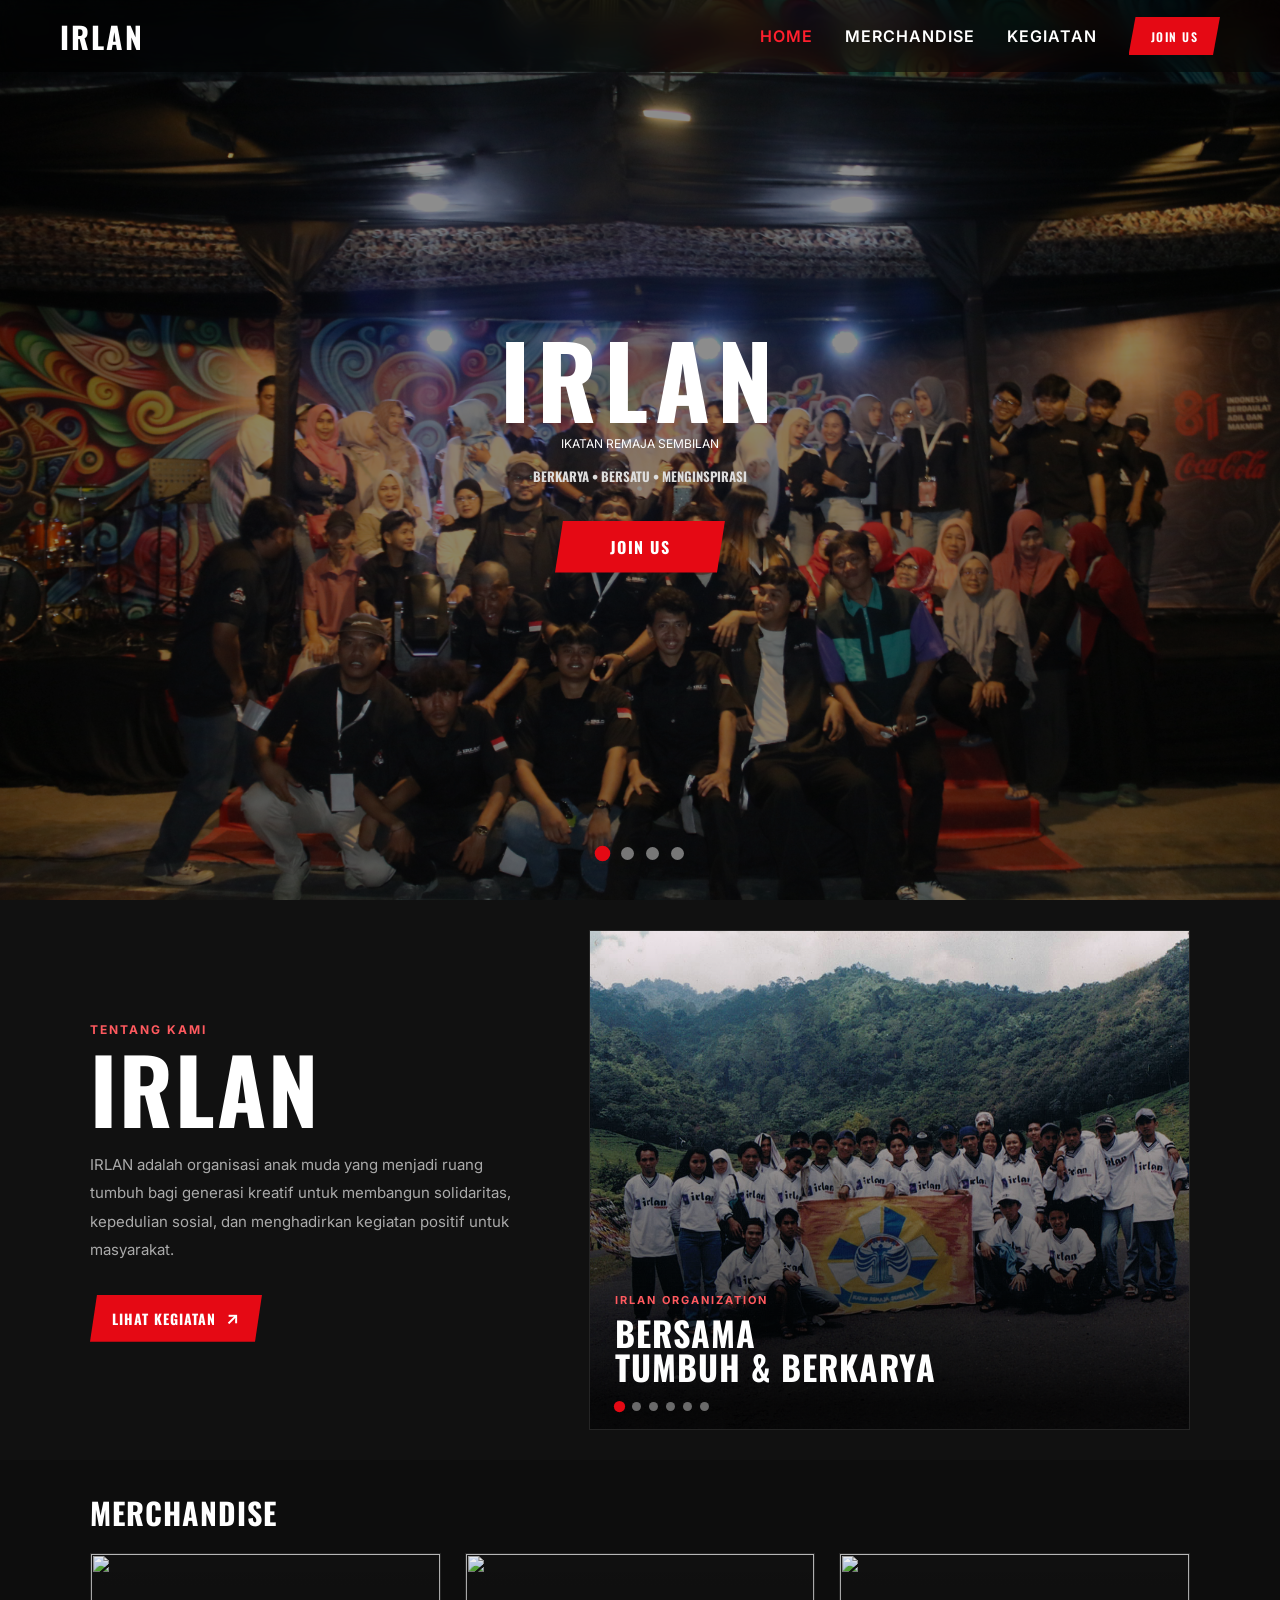
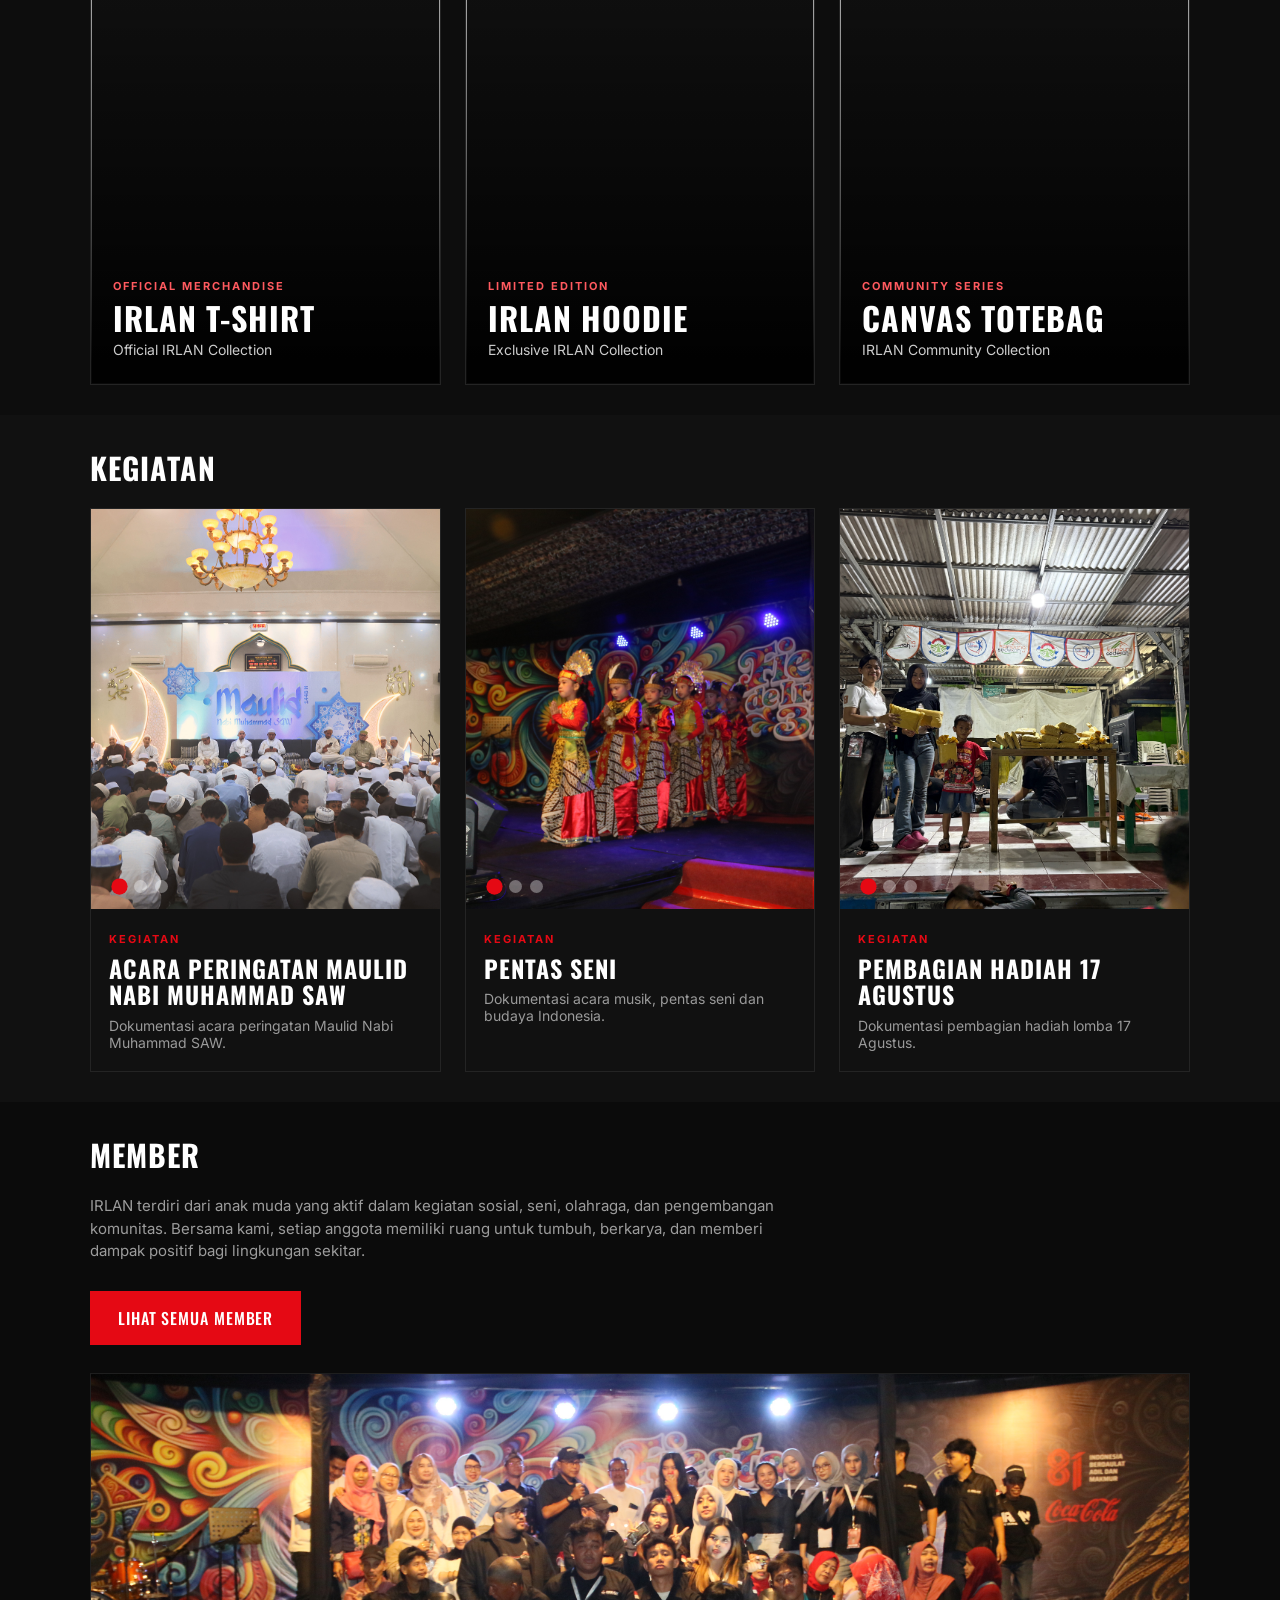
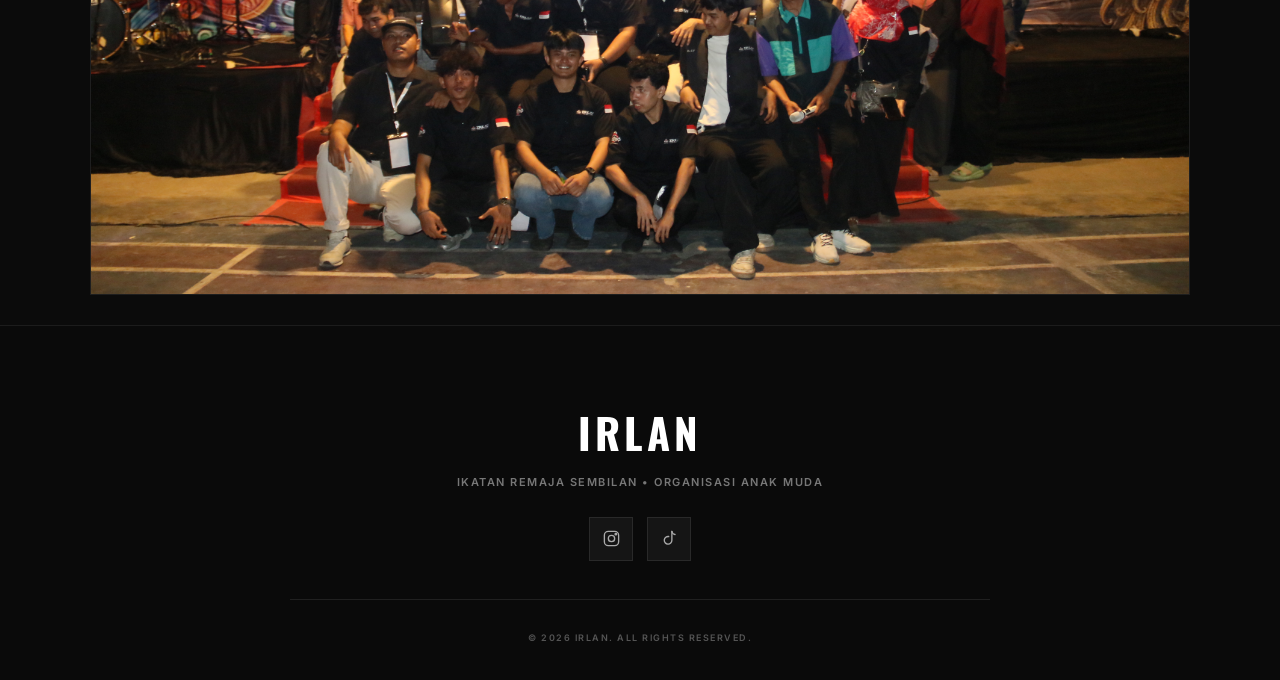
==== commit 951269a7: "home" ====
--- a/index.html
+++ b/index.html
@@ -177,11 +177,11 @@
                 <!-- ACARA MAULID NABI -->
                 <div class="activity-card activity-item">
                     <div class="activity-slider">
-                        <img src="https://irlan-organization.github.io/org/assets/kegiatan/maulid-nabiS/MAULID 11092026 1.jpg"
+                        <img src="https://irlan-organization.github.io/org/assets/kegiatan/maulid-nabi/MAULID 11092026 1.jpg"
                             class="activity-photo active">
-                        <img src="https://irlan-organization.github.io/org/assets/kegiatan/maulid-nabiS/MAULID 11092026 2.jpg"
-                            class="activity-photo" loading="lazy">
-                        <img src="https://irlan-organization.github.io/org/assets/kegiatan/maulid-nabiS/MAULID 11092026 3.jpg"
+                        <img src="https://irlan-organization.github.io/org/assets/kegiatan/maulid-nabi/MAULID 11092026 2.jpg"
+                            class="activity-photo" loading="lazy">
+                        <img src="https://irlan-organization.github.io/org/assets/kegiatan/maulid-nabi/MAULID 11092026 3.jpg"
                             class="activity-photo" loading="lazy">
                         <div class="activity-dots">
                             <span class="activity-dot active"></span>
